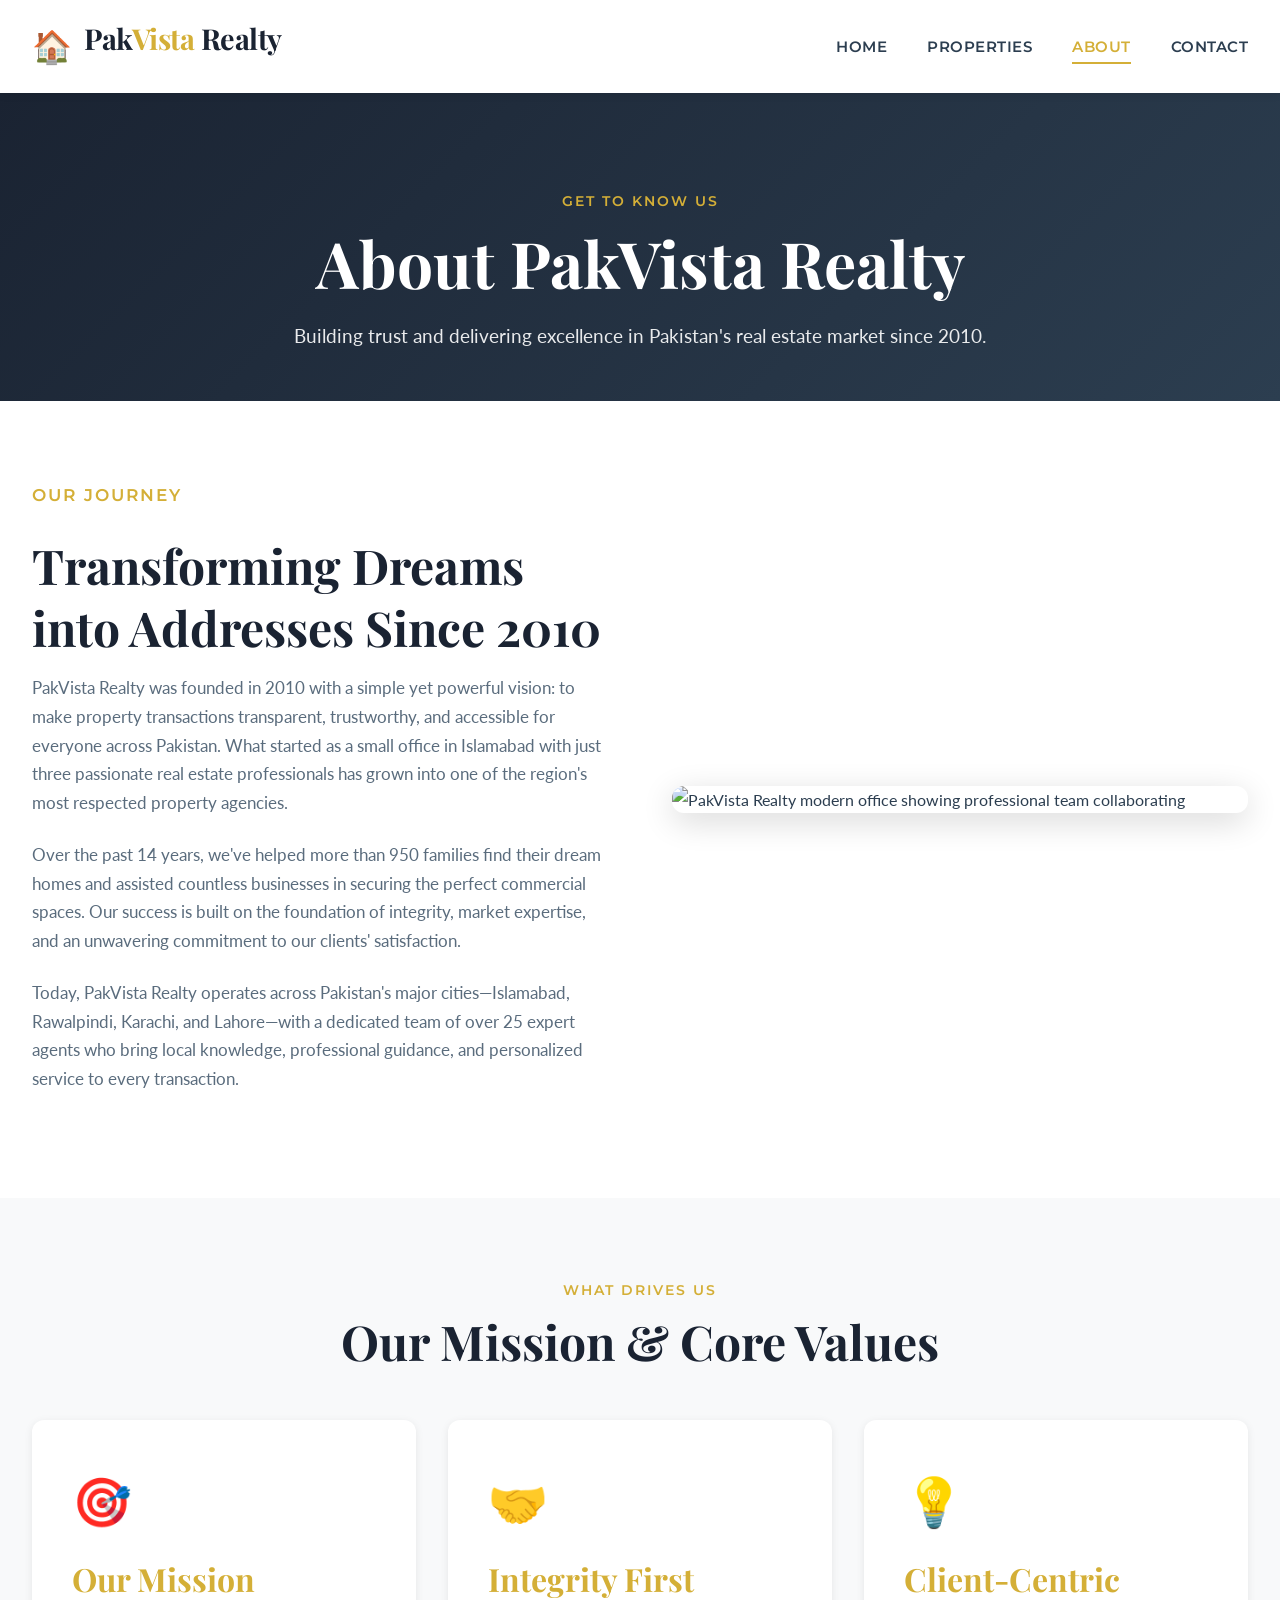
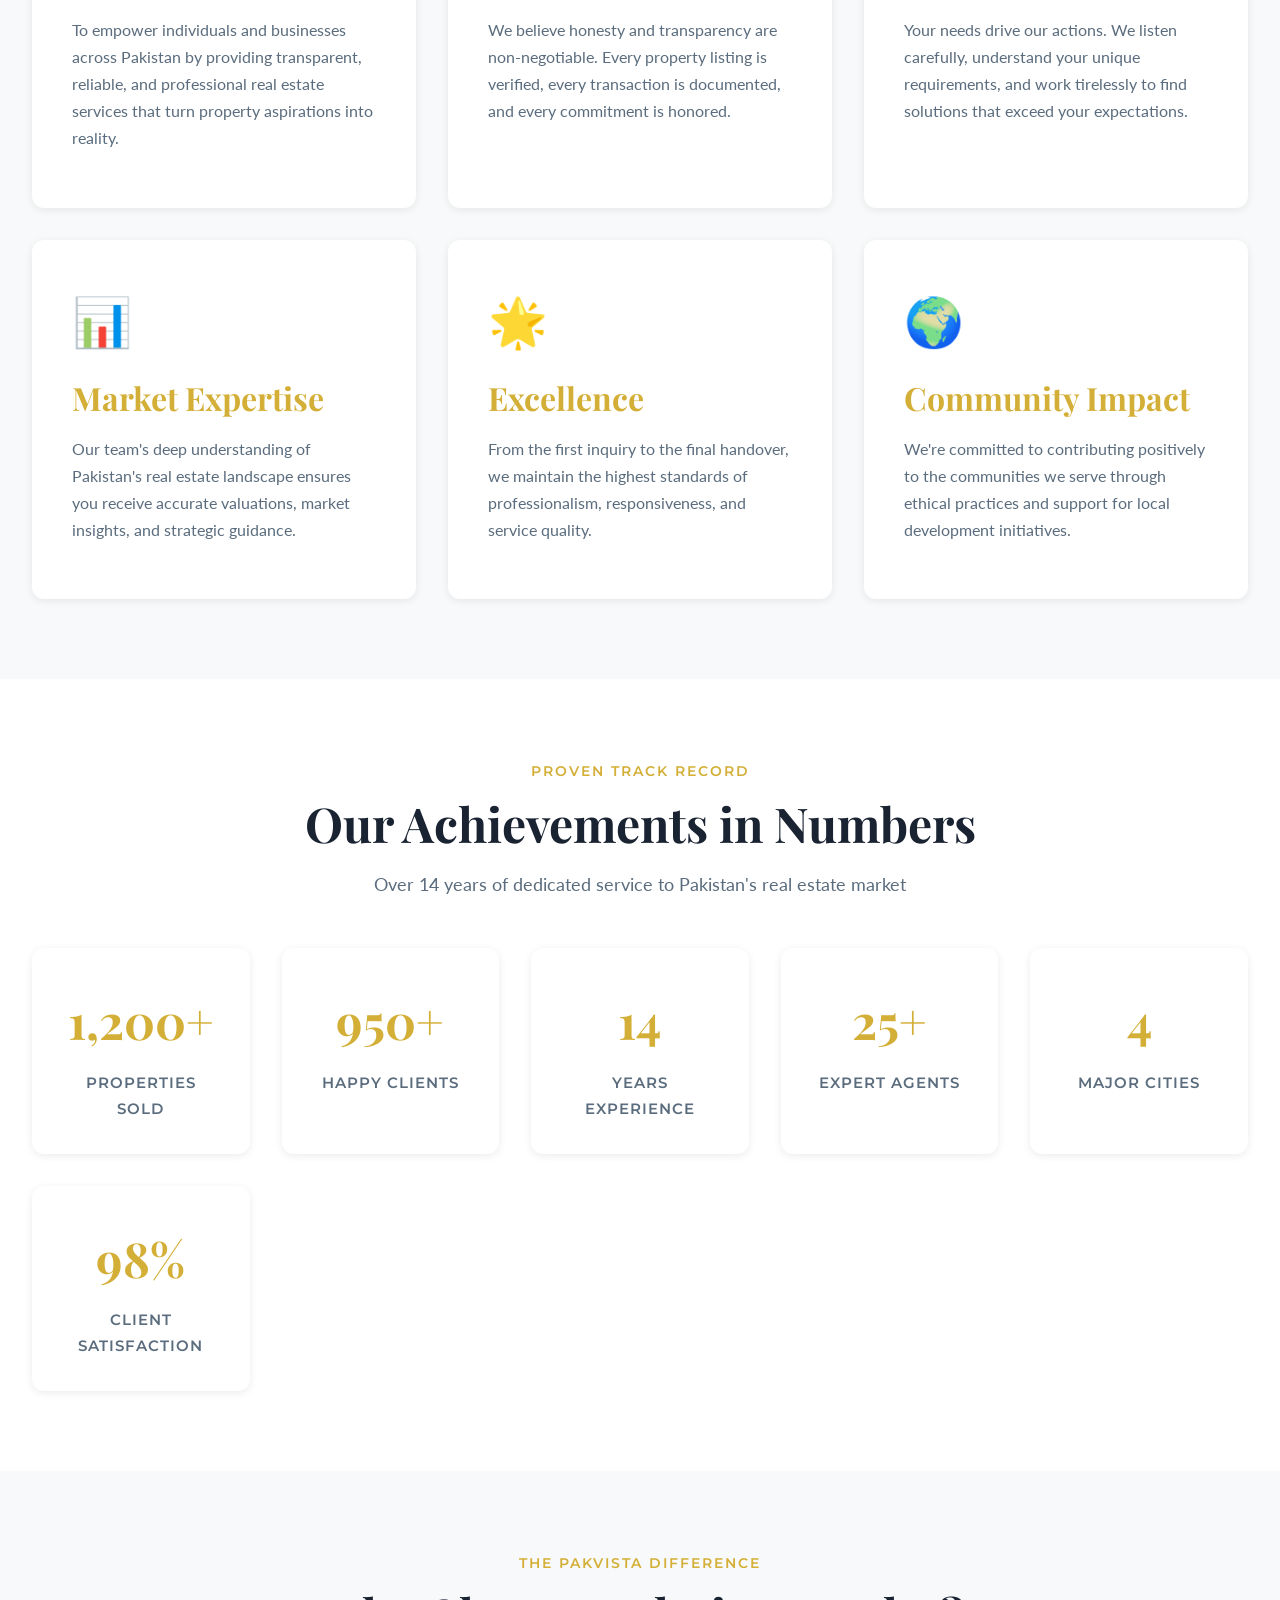
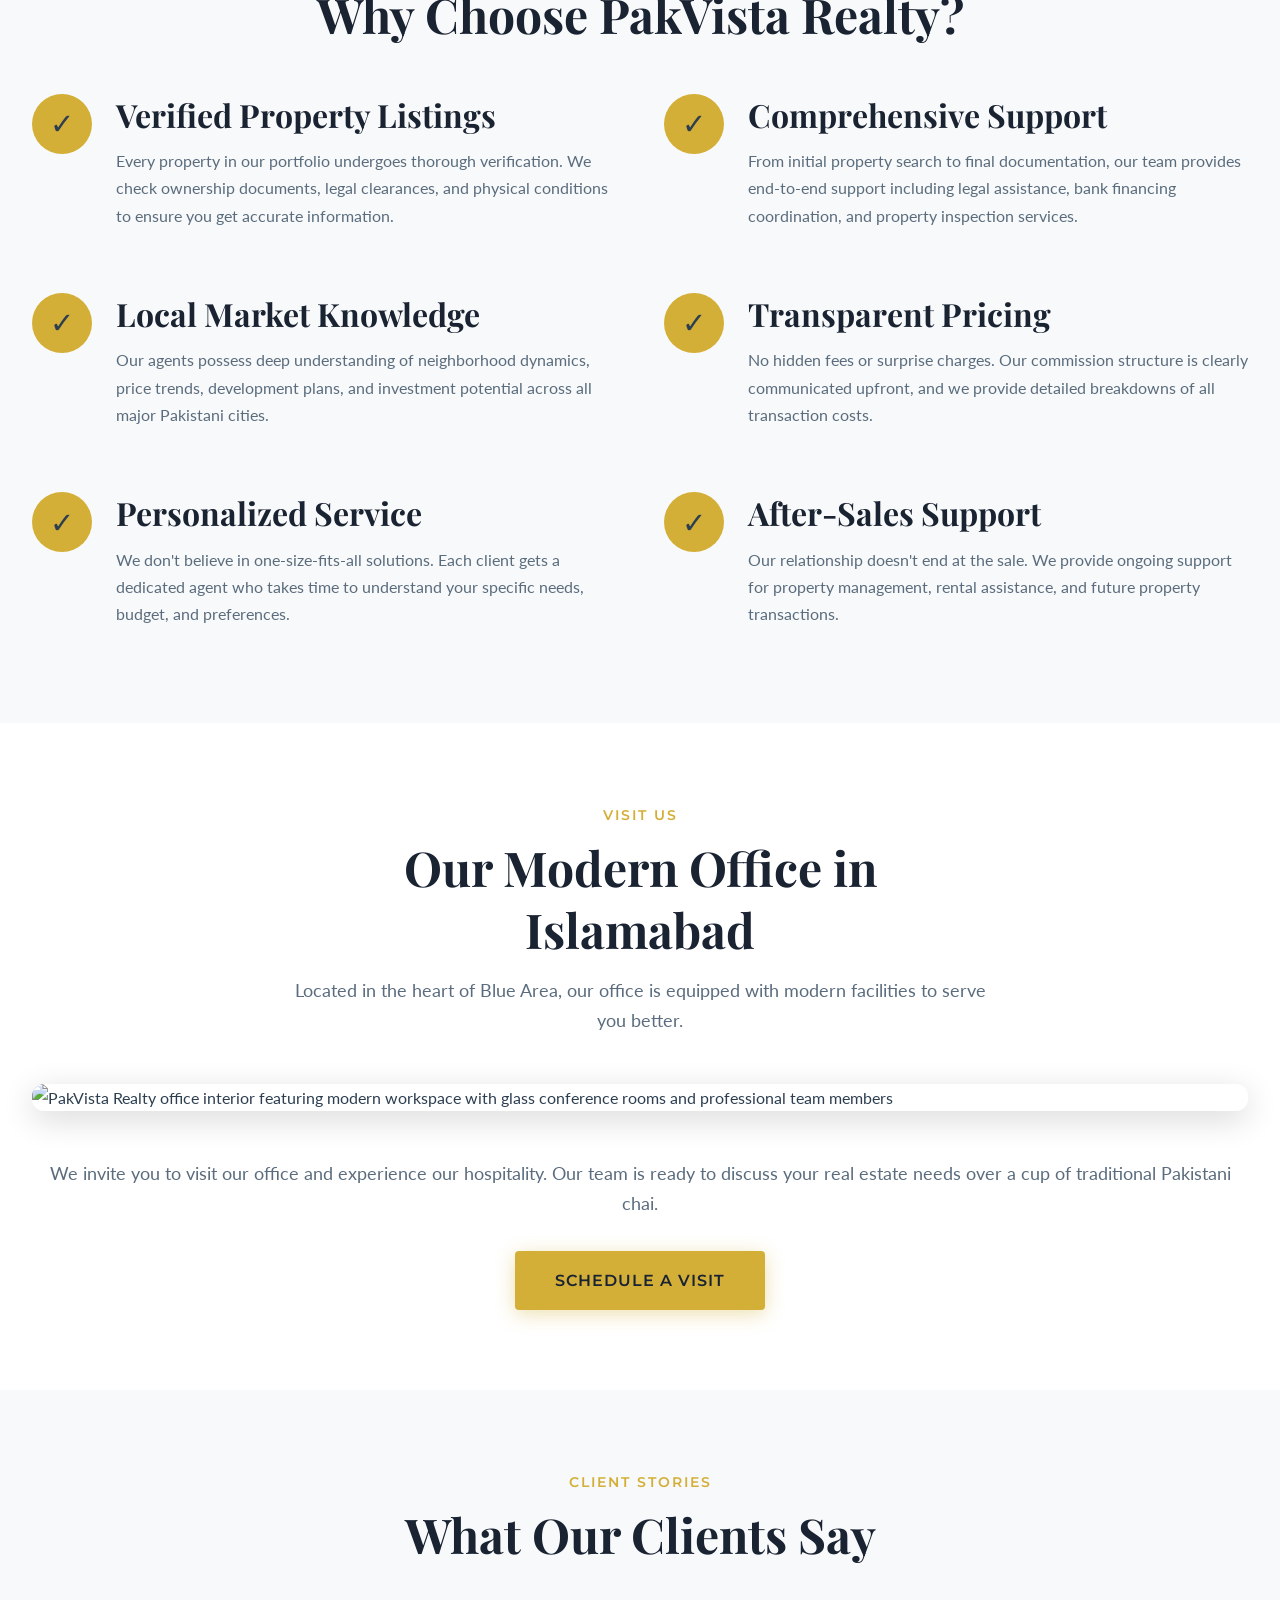
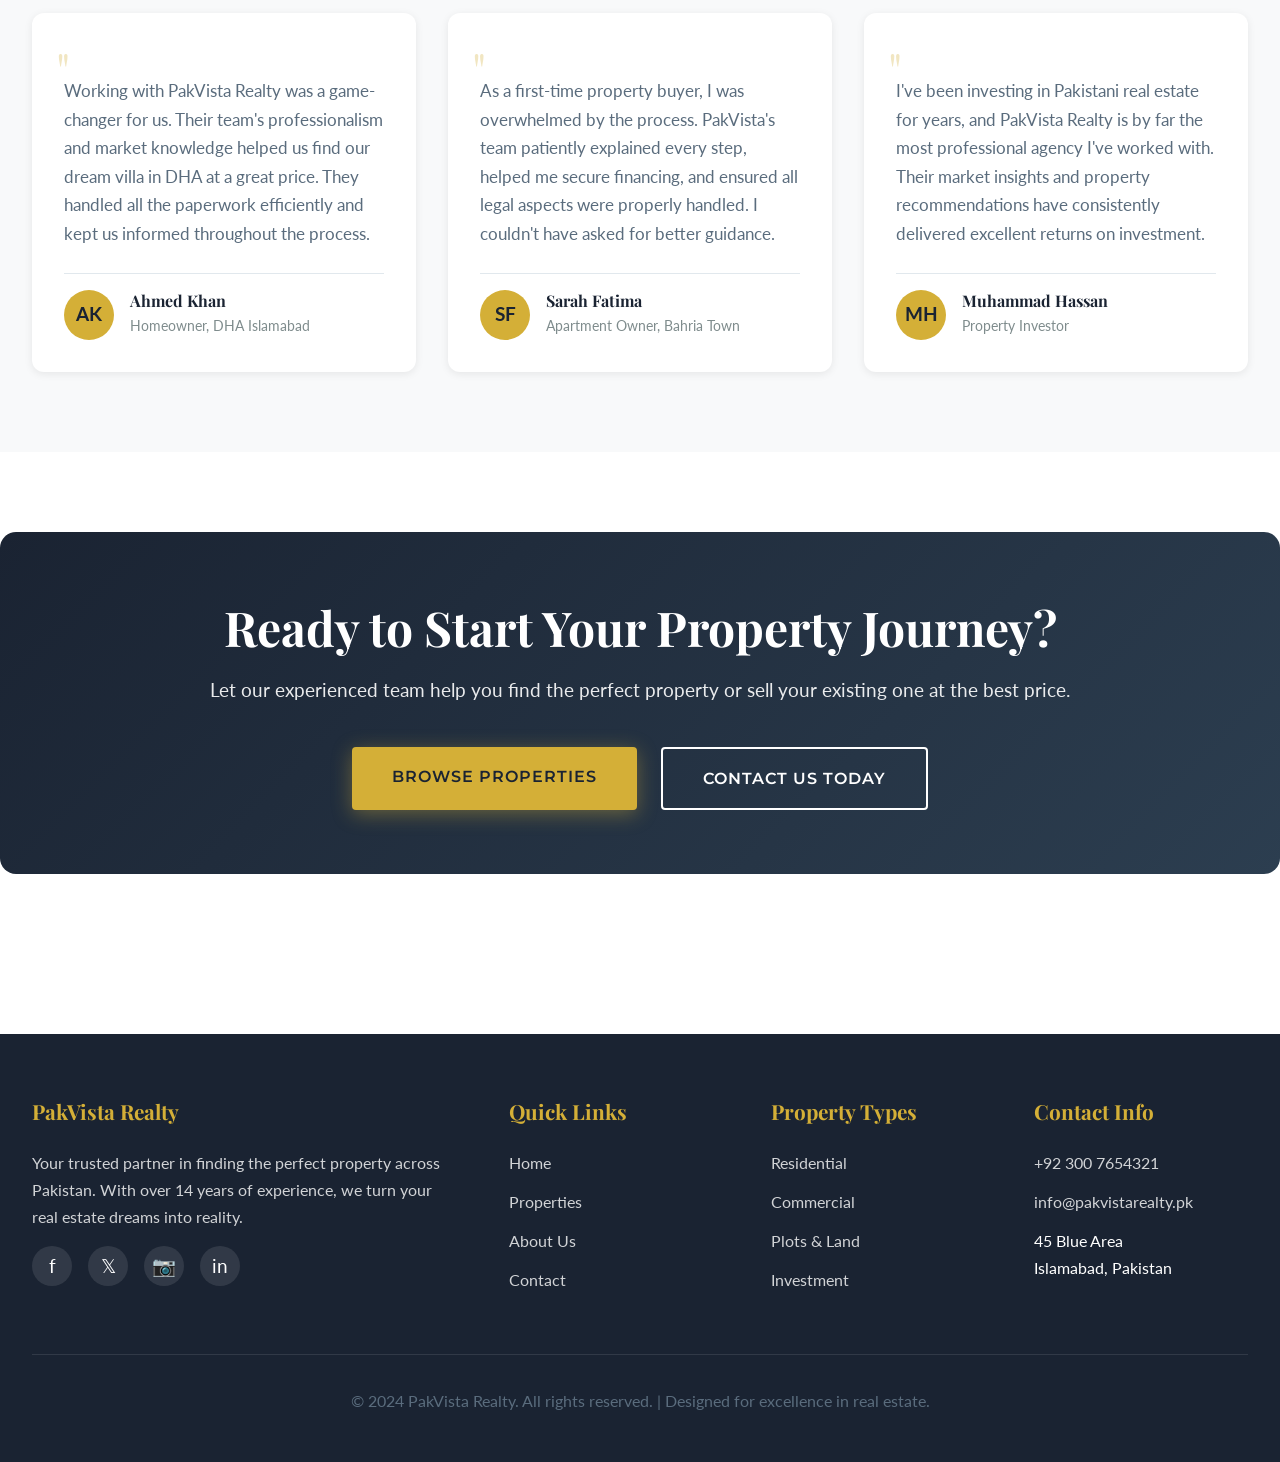
==== about.html @ 4819930d "Add files via upload" ====
<!DOCTYPE html>
<html lang="en">
<head>
  <meta charset="UTF-8">
  <meta name="viewport" content="width=device-width, initial-scale=1.0">
  <meta http-equiv="X-UA-Compatible" content="ie=edge">
  
  <!-- SEO Meta Tags -->
  <title>About PakVista Realty – Your Trusted Real Estate Partner Since 2010</title>
  <meta name="description" content="Learn about PakVista Realty's 14-year journey in Pakistan's real estate industry. Our mission, values, and commitment to helping you find the perfect property.">
  <meta name="keywords" content="about PakVista Realty, real estate company Pakistan, trusted property agents, real estate experience">
  
  <!-- Open Graph Tags -->
  <meta property="og:title" content="About Us | PakVista Realty">
  <meta property="og:description" content="14 years of excellence in Pakistan's real estate market. Your trusted partner for property solutions.">
  <meta property="og:type" content="website">
  <meta property="og:url" content="https://pakvistarealty.pk/about.html">
  
  <!-- Favicon -->
  <link rel="icon" type="image/svg+xml" href="data:image/svg+xml,<svg xmlns='http://www.w3.org/2000/svg' viewBox='0 0 100 100'><text y='.9em' font-size='90'>🏠</text></svg>">
  
  <!-- Google Fonts -->
  <link rel="preconnect" href="https://fonts.googleapis.com">
  <link rel="preconnect" href="https://fonts.gstatic.com" crossorigin>
  <link href="https://fonts.googleapis.com/css2?family=Playfair+Display:wght@400;700;900&family=Lato:wght@300;400;700&family=Montserrat:wght@600;700&display=swap" rel="stylesheet">
  
  <!-- Stylesheet -->
  <link rel="stylesheet" href="styles.css">
</head>
<body>
  
  <!-- Skip to Content Link -->
  <a href="#main-content" class="skip-to-content">Skip to main content</a>
  
  <!-- Header -->
  <header class="site-header" role="banner">
    <div class="header-container">
      <div class="site-logo">
        <span class="logo-icon" aria-hidden="true">🏠</span>
        <h1 class="logo-text">
          Pak<span class="highlight">Vista</span> Realty
        </h1>
      </div>
      
      <nav class="main-nav" role="navigation" aria-label="Main navigation">
        <ul>
          <li><a href="index.html">Home</a></li>
          <li><a href="properties.html">Properties</a></li>
          <li><a href="about.html">About</a></li>
          <li><a href="contact.html">Contact</a></li>
        </ul>
      </nav>
      
      <button class="mobile-menu-toggle" aria-label="Toggle mobile menu" aria-expanded="false">
        ☰
      </button>
    </div>
  </header>
  
  <!-- Main Content -->
  <main id="main-content">
    
    <!-- Page Header -->
    <section class="section" style="padding-top: 6rem; padding-bottom: 3rem; background: linear-gradient(135deg, var(--primary-dark) 0%, var(--primary-navy) 100%);">
      <div class="container">
        <header style="text-align: center; color: white;">
          <p class="section-subtitle" style="color: var(--primary-gold);">Get to Know Us</p>
          <h1 style="color: white; font-size: clamp(2.5rem, 5vw, 4rem); margin-bottom: 1rem;">About PakVista Realty</h1>
          <p style="color: rgba(255, 255, 255, 0.9); font-size: 1.2rem; max-width: 700px; margin: 0 auto;">Building trust and delivering excellence in Pakistan's real estate market since 2010.</p>
        </header>
      </div>
    </section>
    
    <!-- Our Story Section -->
    <section class="section" aria-labelledby="story-title">
      <div class="container">
        <div class="about-content">
          <div class="about-text">
            <p class="section-subtitle">Our Journey</p>
            <h2 id="story-title">Transforming Dreams into Addresses Since 2010</h2>
            <p>PakVista Realty was founded in 2010 with a simple yet powerful vision: to make property transactions transparent, trustworthy, and accessible for everyone across Pakistan. What started as a small office in Islamabad with just three passionate real estate professionals has grown into one of the region's most respected property agencies.</p>
            <p>Over the past 14 years, we've helped more than 950 families find their dream homes and assisted countless businesses in securing the perfect commercial spaces. Our success is built on the foundation of integrity, market expertise, and an unwavering commitment to our clients' satisfaction.</p>
            <p>Today, PakVista Realty operates across Pakistan's major cities—Islamabad, Rawalpindi, Karachi, and Lahore—with a dedicated team of over 25 expert agents who bring local knowledge, professional guidance, and personalized service to every transaction.</p>
          </div>
          <div class="about-image">
            <img src="assets/images/office.jpg" alt="PakVista Realty modern office showing professional team collaborating" loading="lazy">
          </div>
        </div>
      </div>
    </section>
    
    <!-- Mission & Values Section -->
    <section class="section section-alternate" aria-labelledby="mission-title">
      <div class="container">
        <header class="section-header">
          <p class="section-subtitle">What Drives Us</p>
          <h2 id="mission-title">Our Mission & Core Values</h2>
        </header>
        
        <div style="display: grid; grid-template-columns: repeat(auto-fit, minmax(300px, 1fr)); gap: 2rem; margin-top: 3rem;">
          
          <article style="background: var(--bg-white); padding: 2.5rem; border-radius: 12px; box-shadow: var(--shadow-sm);">
            <div style="font-size: 3rem; margin-bottom: 1rem;">🎯</div>
            <h3 style="margin-bottom: 1rem; color: var(--primary-gold);">Our Mission</h3>
            <p style="color: var(--text-secondary); line-height: 1.7;">To empower individuals and businesses across Pakistan by providing transparent, reliable, and professional real estate services that turn property aspirations into reality.</p>
          </article>
          
          <article style="background: var(--bg-white); padding: 2.5rem; border-radius: 12px; box-shadow: var(--shadow-sm);">
            <div style="font-size: 3rem; margin-bottom: 1rem;">🤝</div>
            <h3 style="margin-bottom: 1rem; color: var(--primary-gold);">Integrity First</h3>
            <p style="color: var(--text-secondary); line-height: 1.7;">We believe honesty and transparency are non-negotiable. Every property listing is verified, every transaction is documented, and every commitment is honored.</p>
          </article>
          
          <article style="background: var(--bg-white); padding: 2.5rem; border-radius: 12px; box-shadow: var(--shadow-sm);">
            <div style="font-size: 3rem; margin-bottom: 1rem;">💡</div>
            <h3 style="margin-bottom: 1rem; color: var(--primary-gold);">Client-Centric</h3>
            <p style="color: var(--text-secondary); line-height: 1.7;">Your needs drive our actions. We listen carefully, understand your unique requirements, and work tirelessly to find solutions that exceed your expectations.</p>
          </article>
          
          <article style="background: var(--bg-white); padding: 2.5rem; border-radius: 12px; box-shadow: var(--shadow-sm);">
            <div style="font-size: 3rem; margin-bottom: 1rem;">📊</div>
            <h3 style="margin-bottom: 1rem; color: var(--primary-gold);">Market Expertise</h3>
            <p style="color: var(--text-secondary); line-height: 1.7;">Our team's deep understanding of Pakistan's real estate landscape ensures you receive accurate valuations, market insights, and strategic guidance.</p>
          </article>
          
          <article style="background: var(--bg-white); padding: 2.5rem; border-radius: 12px; box-shadow: var(--shadow-sm);">
            <div style="font-size: 3rem; margin-bottom: 1rem;">🌟</div>
            <h3 style="margin-bottom: 1rem; color: var(--primary-gold);">Excellence</h3>
            <p style="color: var(--text-secondary); line-height: 1.7;">From the first inquiry to the final handover, we maintain the highest standards of professionalism, responsiveness, and service quality.</p>
          </article>
          
          <article style="background: var(--bg-white); padding: 2.5rem; border-radius: 12px; box-shadow: var(--shadow-sm);">
            <div style="font-size: 3rem; margin-bottom: 1rem;">🌍</div>
            <h3 style="margin-bottom: 1rem; color: var(--primary-gold);">Community Impact</h3>
            <p style="color: var(--text-secondary); line-height: 1.7;">We're committed to contributing positively to the communities we serve through ethical practices and support for local development initiatives.</p>
          </article>
          
        </div>
      </div>
    </section>
    
    <!-- Stats Section -->
    <section class="section" aria-labelledby="achievements-title">
      <div class="container">
        <header class="section-header">
          <p class="section-subtitle">Proven Track Record</p>
          <h2 id="achievements-title">Our Achievements in Numbers</h2>
          <p class="section-description">Over 14 years of dedicated service to Pakistan's real estate market</p>
        </header>
        
        <div class="stats-grid">
          <div class="stat-card">
            <div class="stat-number">1,200+</div>
            <div class="stat-label">Properties Sold</div>
          </div>
          <div class="stat-card">
            <div class="stat-number">950+</div>
            <div class="stat-label">Happy Clients</div>
          </div>
          <div class="stat-card">
            <div class="stat-number">14</div>
            <div class="stat-label">Years Experience</div>
          </div>
          <div class="stat-card">
            <div class="stat-number">25+</div>
            <div class="stat-label">Expert Agents</div>
          </div>
          <div class="stat-card">
            <div class="stat-number">4</div>
            <div class="stat-label">Major Cities</div>
          </div>
          <div class="stat-card">
            <div class="stat-number">98%</div>
            <div class="stat-label">Client Satisfaction</div>
          </div>
        </div>
      </div>
    </section>
    
    <!-- Why Choose Us Section -->
    <section class="section section-alternate" aria-labelledby="why-us-title">
      <div class="container">
        <header class="section-header">
          <p class="section-subtitle">The PakVista Difference</p>
          <h2 id="why-us-title">Why Choose PakVista Realty?</h2>
        </header>
        
        <div style="display: grid; grid-template-columns: 1fr 1fr; gap: 3rem; margin-top: 3rem;">
          
          <article style="display: flex; gap: 1.5rem;">
            <div style="flex-shrink: 0; width: 60px; height: 60px; border-radius: 50%; background: var(--primary-gold); display: flex; align-items: center; justify-content: center; font-size: 1.8rem;">
              ✓
            </div>
            <div>
              <h3 style="margin-bottom: 0.75rem;">Verified Property Listings</h3>
              <p style="color: var(--text-secondary); line-height: 1.7;">Every property in our portfolio undergoes thorough verification. We check ownership documents, legal clearances, and physical conditions to ensure you get accurate information.</p>
            </div>
          </article>
          
          <article style="display: flex; gap: 1.5rem;">
            <div style="flex-shrink: 0; width: 60px; height: 60px; border-radius: 50%; background: var(--primary-gold); display: flex; align-items: center; justify-content: center; font-size: 1.8rem;">
              ✓
            </div>
            <div>
              <h3 style="margin-bottom: 0.75rem;">Comprehensive Support</h3>
              <p style="color: var(--text-secondary); line-height: 1.7;">From initial property search to final documentation, our team provides end-to-end support including legal assistance, bank financing coordination, and property inspection services.</p>
            </div>
          </article>
          
          <article style="display: flex; gap: 1.5rem;">
            <div style="flex-shrink: 0; width: 60px; height: 60px; border-radius: 50%; background: var(--primary-gold); display: flex; align-items: center; justify-content: center; font-size: 1.8rem;">
              ✓
            </div>
            <div>
              <h3 style="margin-bottom: 0.75rem;">Local Market Knowledge</h3>
              <p style="color: var(--text-secondary); line-height: 1.7;">Our agents possess deep understanding of neighborhood dynamics, price trends, development plans, and investment potential across all major Pakistani cities.</p>
            </div>
          </article>
          
          <article style="display: flex; gap: 1.5rem;">
            <div style="flex-shrink: 0; width: 60px; height: 60px; border-radius: 50%; background: var(--primary-gold); display: flex; align-items: center; justify-content: center; font-size: 1.8rem;">
              ✓
            </div>
            <div>
              <h3 style="margin-bottom: 0.75rem;">Transparent Pricing</h3>
              <p style="color: var(--text-secondary); line-height: 1.7;">No hidden fees or surprise charges. Our commission structure is clearly communicated upfront, and we provide detailed breakdowns of all transaction costs.</p>
            </div>
          </article>
          
          <article style="display: flex; gap: 1.5rem;">
            <div style="flex-shrink: 0; width: 60px; height: 60px; border-radius: 50%; background: var(--primary-gold); display: flex; align-items: center; justify-content: center; font-size: 1.8rem;">
              ✓
            </div>
            <div>
              <h3 style="margin-bottom: 0.75rem;">Personalized Service</h3>
              <p style="color: var(--text-secondary); line-height: 1.7;">We don't believe in one-size-fits-all solutions. Each client gets a dedicated agent who takes time to understand your specific needs, budget, and preferences.</p>
            </div>
          </article>
          
          <article style="display: flex; gap: 1.5rem;">
            <div style="flex-shrink: 0; width: 60px; height: 60px; border-radius: 50%; background: var(--primary-gold); display: flex; align-items: center; justify-content: center; font-size: 1.8rem;">
              ✓
            </div>
            <div>
              <h3 style="margin-bottom: 0.75rem;">After-Sales Support</h3>
              <p style="color: var(--text-secondary); line-height: 1.7;">Our relationship doesn't end at the sale. We provide ongoing support for property management, rental assistance, and future property transactions.</p>
            </div>
          </article>
          
        </div>
      </div>
    </section>
    
    <!-- Office Image Section -->
    <section class="section" aria-labelledby="office-title">
      <div class="container">
        <header class="section-header">
          <p class="section-subtitle">Visit Us</p>
          <h2 id="office-title">Our Modern Office in Islamabad</h2>
          <p class="section-description">Located in the heart of Blue Area, our office is equipped with modern facilities to serve you better.</p>
        </header>
        
        <div style="border-radius: 12px; overflow: hidden; box-shadow: var(--shadow-lg); margin-top: 2rem;">
          <img src="assets/images/office.jpg" alt="PakVista Realty office interior featuring modern workspace with glass conference rooms and professional team members" style="width: 100%; height: auto; display: block;">
        </div>
        
        <div style="text-align: center; margin-top: 3rem;">
          <p style="font-size: 1.1rem; color: var(--text-secondary); margin-bottom: 2rem;">We invite you to visit our office and experience our hospitality. Our team is ready to discuss your real estate needs over a cup of traditional Pakistani chai.</p>
          <a href="contact.html" class="btn btn-primary">Schedule a Visit</a>
        </div>
      </div>
    </section>
    
    <!-- Testimonials Section -->
    <section class="section section-alternate" aria-labelledby="client-testimonials-title">
      <div class="container">
        <header class="section-header">
          <p class="section-subtitle">Client Stories</p>
          <h2 id="client-testimonials-title">What Our Clients Say</h2>
        </header>
        
        <div class="testimonial-grid">
          
          <article class="testimonial-card">
            <div class="testimonial-quote" aria-hidden="true">"</div>
            <p class="testimonial-text">Working with PakVista Realty was a game-changer for us. Their team's professionalism and market knowledge helped us find our dream villa in DHA at a great price. They handled all the paperwork efficiently and kept us informed throughout the process.</p>
            <div class="testimonial-author">
              <div class="author-avatar" aria-hidden="true">AK</div>
              <div class="author-info">
                <h4>Ahmed Khan</h4>
                <p>Homeowner, DHA Islamabad</p>
              </div>
            </div>
          </article>
          
          <article class="testimonial-card">
            <div class="testimonial-quote" aria-hidden="true">"</div>
            <p class="testimonial-text">As a first-time property buyer, I was overwhelmed by the process. PakVista's team patiently explained every step, helped me secure financing, and ensured all legal aspects were properly handled. I couldn't have asked for better guidance.</p>
            <div class="testimonial-author">
              <div class="author-avatar" aria-hidden="true">SF</div>
              <div class="author-info">
                <h4>Sarah Fatima</h4>
                <p>Apartment Owner, Bahria Town</p>
              </div>
            </div>
          </article>
          
          <article class="testimonial-card">
            <div class="testimonial-quote" aria-hidden="true">"</div>
            <p class="testimonial-text">I've been investing in Pakistani real estate for years, and PakVista Realty is by far the most professional agency I've worked with. Their market insights and property recommendations have consistently delivered excellent returns on investment.</p>
            <div class="testimonial-author">
              <div class="author-avatar" aria-hidden="true">MH</div>
              <div class="author-info">
                <h4>Muhammad Hassan</h4>
                <p>Property Investor</p>
              </div>
            </div>
          </article>
          
        </div>
      </div>
    </section>
    
    <!-- CTA Section -->
    <section class="section">
      <div class="container" style="text-align: center; padding: 4rem 2rem; background: linear-gradient(135deg, var(--primary-dark) 0%, var(--primary-navy) 100%); border-radius: 16px; color: white;">
        <h2 style="color: white; margin-bottom: 1rem;">Ready to Start Your Property Journey?</h2>
        <p style="font-size: 1.2rem; margin-bottom: 2.5rem; color: rgba(255, 255, 255, 0.9);">Let our experienced team help you find the perfect property or sell your existing one at the best price.</p>
        <div style="display: flex; gap: 1.5rem; justify-content: center; flex-wrap: wrap;">
          <a href="properties.html" class="btn btn-primary">Browse Properties</a>
          <a href="contact.html" class="btn btn-secondary">Contact Us Today</a>
        </div>
      </div>
    </section>
    
  </main>
  
  <!-- Footer -->
  <footer class="site-footer" role="contentinfo">
    <div class="container">
      <div class="footer-content">
        
        <div class="footer-section">
          <h3>PakVista Realty</h3>
          <p>Your trusted partner in finding the perfect property across Pakistan. With over 14 years of experience, we turn your real estate dreams into reality.</p>
          <div class="social-links">
            <a href="https://facebook.com" class="social-link" aria-label="Facebook" target="_blank" rel="noopener">
              <span aria-hidden="true">f</span>
            </a>
            <a href="https://twitter.com" class="social-link" aria-label="Twitter" target="_blank" rel="noopener">
              <span aria-hidden="true">𝕏</span>
            </a>
            <a href="https://instagram.com" class="social-link" aria-label="Instagram" target="_blank" rel="noopener">
              <span aria-hidden="true">📷</span>
            </a>
            <a href="https://linkedin.com" class="social-link" aria-label="LinkedIn" target="_blank" rel="noopener">
              <span aria-hidden="true">in</span>
            </a>
          </div>
        </div>
        
        <div class="footer-section">
          <h3>Quick Links</h3>
          <ul class="footer-links">
            <li><a href="index.html">Home</a></li>
            <li><a href="properties.html">Properties</a></li>
            <li><a href="about.html">About Us</a></li>
            <li><a href="contact.html">Contact</a></li>
          </ul>
        </div>
        
        <div class="footer-section">
          <h3>Property Types</h3>
          <ul class="footer-links">
            <li><a href="properties.html">Residential</a></li>
            <li><a href="properties.html">Commercial</a></li>
            <li><a href="properties.html">Plots & Land</a></li>
            <li><a href="properties.html">Investment</a></li>
          </ul>
        </div>
        
        <div class="footer-section">
          <h3>Contact Info</h3>
          <ul class="footer-links">
            <li><a href="tel:+923007654321">+92 300 7654321</a></li>
            <li><a href="mailto:info@pakvistarealty.pk">info@pakvistarealty.pk</a></li>
            <li>45 Blue Area<br>Islamabad, Pakistan</li>
          </ul>
        </div>
        
      </div>
      
      <div class="footer-bottom">
        <p>&copy; 2024 PakVista Realty. All rights reserved. | Designed for excellence in real estate.</p>
      </div>
    </div>
  </footer>
  
  <!-- JavaScript -->
  <script src="main.js"></script>
  
</body>
</html>
---- styles.css ----
/* ================================================
   PakVista Realty - Premium Real Estate Website
   Professional WordPress-Style Theme
   ================================================ */

/* ===== CSS Variables ===== */
:root {
  /* Color Palette - Luxury Real Estate */
  --primary-gold: #d4af37;
  --primary-dark: #1a2332;
  --primary-navy: #2c3e50;
  --accent-teal: #16a085;
  --text-primary: #2c3e50;
  --text-secondary: #5a6c7d;
  --text-light: #7f8c8d;
  --bg-white: #ffffff;
  --bg-light: #f8f9fa;
  --bg-overlay: rgba(26, 35, 50, 0.75);
  --border-color: #e1e8ed;
  
  /* Typography */
  --font-display: 'Playfair Display', serif;
  --font-body: 'Lato', sans-serif;
  --font-accent: 'Montserrat', sans-serif;
  
  /* Spacing */
  --spacing-xs: 0.5rem;
  --spacing-sm: 1rem;
  --spacing-md: 2rem;
  --spacing-lg: 3rem;
  --spacing-xl: 5rem;
  
  /* Transitions */
  --transition-fast: 0.2s ease;
  --transition-smooth: 0.3s cubic-bezier(0.4, 0, 0.2, 1);
  --transition-bounce: 0.4s cubic-bezier(0.68, -0.55, 0.265, 1.55);
  
  /* Shadows */
  --shadow-sm: 0 2px 8px rgba(0, 0, 0, 0.08);
  --shadow-md: 0 4px 16px rgba(0, 0, 0, 0.12);
  --shadow-lg: 0 8px 32px rgba(0, 0, 0, 0.16);
  --shadow-hover: 0 12px 40px rgba(0, 0, 0, 0.2);
}

/* ===== CSS Reset & Base ===== */
*, *::before, *::after {
  box-sizing: border-box;
  margin: 0;
  padding: 0;
}

html {
  font-size: 16px;
  scroll-behavior: smooth;
}

body {
  font-family: var(--font-body);
  color: var(--text-primary);
  line-height: 1.7;
  background-color: var(--bg-white);
  overflow-x: hidden;
}

/* ===== Typography ===== */
h1, h2, h3, h4, h5, h6 {
  font-family: var(--font-display);
  font-weight: 700;
  line-height: 1.3;
  color: var(--primary-dark);
  margin-bottom: var(--spacing-sm);
}

h1 { font-size: clamp(2.5rem, 5vw, 4rem); }
h2 { font-size: clamp(2rem, 4vw, 3rem); }
h3 { font-size: clamp(1.5rem, 3vw, 2rem); }
h4 { font-size: 1.5rem; }
h5 { font-size: 1.25rem; }
h6 { font-size: 1.1rem; }

p {
  margin-bottom: var(--spacing-sm);
  color: var(--text-secondary);
}

a {
  color: var(--accent-teal);
  text-decoration: none;
  transition: all var(--transition-fast);
}

a:hover {
  color: var(--primary-gold);
}

a:focus {
  outline: 3px solid var(--accent-teal);
  outline-offset: 2px;
}

/* ===== Skip to Content Link (Accessibility) ===== */
.skip-to-content {
  position: absolute;
  top: -100px;
  left: 0;
  background: var(--primary-dark);
  color: white;
  padding: var(--spacing-sm) var(--spacing-md);
  text-decoration: none;
  font-weight: 600;
  z-index: 10000;
  border-radius: 0 0 8px 0;
  font-family: var(--font-accent);
}

.skip-to-content:focus {
  top: 0;
  outline: 3px solid var(--primary-gold);
}

/* ===== Header & Navigation ===== */
.site-header {
  background: var(--bg-white);
  box-shadow: var(--shadow-sm);
  position: sticky;
  top: 0;
  z-index: 1000;
  transition: all var(--transition-smooth);
}

.site-header.scrolled {
  box-shadow: var(--shadow-md);
}

.header-container {
  max-width: 1400px;
  margin: 0 auto;
  padding: 1.2rem 2rem;
  display: flex;
  justify-content: space-between;
  align-items: center;
}

.site-logo {
  display: flex;
  align-items: center;
  gap: 0.75rem;
}

.logo-icon {
  font-size: 2rem;
  color: var(--primary-gold);
}

.logo-text {
  font-family: var(--font-display);
  font-size: 1.8rem;
  font-weight: 700;
  color: var(--primary-dark);
  letter-spacing: -0.5px;
}

.logo-text .highlight {
  color: var(--primary-gold);
}

/* Main Navigation */
.main-nav ul {
  display: flex;
  list-style: none;
  gap: 2.5rem;
  align-items: center;
}

.main-nav a {
  font-family: var(--font-accent);
  font-weight: 600;
  font-size: 0.95rem;
  text-transform: uppercase;
  letter-spacing: 0.5px;
  color: var(--text-primary);
  padding: 0.5rem 0;
  position: relative;
  transition: color var(--transition-fast);
}

.main-nav a::after {
  content: '';
  position: absolute;
  bottom: 0;
  left: 0;
  width: 0;
  height: 2px;
  background: var(--primary-gold);
  transition: width var(--transition-smooth);
}

.main-nav a:hover,
.main-nav a.active {
  color: var(--primary-gold);
}

.main-nav a:hover::after,
.main-nav a.active::after {
  width: 100%;
}

/* Mobile Menu Toggle */
.mobile-menu-toggle {
  display: none;
  background: none;
  border: none;
  font-size: 1.5rem;
  color: var(--primary-dark);
  cursor: pointer;
  padding: 0.5rem;
}

.mobile-menu-toggle:focus {
  outline: 3px solid var(--accent-teal);
  outline-offset: 2px;
}

/* ===== Hero Section ===== */
.hero-section {
  position: relative;
  height: 85vh;
  min-height: 600px;
  display: flex;
  align-items: center;
  justify-content: center;
  background: linear-gradient(135deg, var(--primary-dark) 0%, var(--primary-navy) 100%);
  overflow: hidden;
}

.hero-background {
  position: absolute;
  top: 0;
  left: 0;
  width: 100%;
  height: 100%;
  background-image: url('assets/images/hero.jpg');
  background-size: cover;
  background-position: center;
  background-repeat: no-repeat;
  opacity: 0.3;
  animation: kenBurns 30s ease-in-out infinite alternate;
}

@keyframes kenBurns {
  0% { transform: scale(1) translateX(0); }
  100% { transform: scale(1.1) translateX(-20px); }
}

.hero-overlay {
  position: absolute;
  top: 0;
  left: 0;
  width: 100%;
  height: 100%;
  background: var(--bg-overlay);
}

.hero-content {
  position: relative;
  z-index: 10;
  text-align: center;
  color: white;
  max-width: 900px;
  padding: 2rem;
  animation: fadeInUp 1s ease-out;
}

@keyframes fadeInUp {
  from {
    opacity: 0;
    transform: translateY(40px);
  }
  to {
    opacity: 1;
    transform: translateY(0);
  }
}

.hero-subtitle {
  font-family: var(--font-accent);
  font-size: 1rem;
  font-weight: 600;
  text-transform: uppercase;
  letter-spacing: 3px;
  color: var(--primary-gold);
  margin-bottom: 1rem;
  animation: fadeInUp 1s ease-out 0.2s backwards;
}

.hero-title {
  font-size: clamp(2.5rem, 6vw, 5rem);
  color: white;
  margin-bottom: 1.5rem;
  text-shadow: 2px 4px 12px rgba(0, 0, 0, 0.3);
  animation: fadeInUp 1s ease-out 0.4s backwards;
}

.hero-description {
  font-size: 1.3rem;
  color: rgba(255, 255, 255, 0.9);
  margin-bottom: 2.5rem;
  line-height: 1.6;
  animation: fadeInUp 1s ease-out 0.6s backwards;
}

/* ===== Buttons ===== */
.btn {
  display: inline-block;
  font-family: var(--font-accent);
  font-weight: 600;
  font-size: 1rem;
  text-transform: uppercase;
  letter-spacing: 1px;
  padding: 1rem 2.5rem;
  border: none;
  border-radius: 4px;
  cursor: pointer;
  transition: all var(--transition-smooth);
  text-align: center;
}

.btn:focus {
  outline: 3px solid var(--accent-teal);
  outline-offset: 4px;
}

.btn-primary {
  background: var(--primary-gold);
  color: var(--primary-dark);
  box-shadow: 0 4px 20px rgba(212, 175, 55, 0.4);
}

.btn-primary:hover {
  background: #e5c158;
  transform: translateY(-3px);
  box-shadow: 0 8px 30px rgba(212, 175, 55, 0.5);
}

.btn-secondary {
  background: transparent;
  color: white;
  border: 2px solid white;
}

.btn-secondary:hover {
  background: white;
  color: var(--primary-dark);
  transform: translateY(-3px);
}

.btn-outline {
  background: transparent;
  color: var(--primary-gold);
  border: 2px solid var(--primary-gold);
}

.btn-outline:hover {
  background: var(--primary-gold);
  color: var(--primary-dark);
}

/* ===== Container & Layout ===== */
.container {
  max-width: 1400px;
  margin: 0 auto;
  padding: 0 2rem;
}

.section {
  padding: var(--spacing-xl) 0;
}

.section-header {
  text-align: center;
  max-width: 700px;
  margin: 0 auto var(--spacing-lg);
}

.section-subtitle {
  font-family: var(--font-accent);
  font-size: 0.9rem;
  font-weight: 600;
  text-transform: uppercase;
  letter-spacing: 2px;
  color: var(--primary-gold);
  margin-bottom: 0.5rem;
}

.section-title {
  margin-bottom: 1rem;
}

.section-description {
  font-size: 1.1rem;
  color: var(--text-secondary);
}

/* Alternate Background */
.section-alternate {
  background: var(--bg-light);
}

/* ===== Property Cards ===== */
.property-grid {
  display: grid;
  grid-template-columns: repeat(auto-fit, minmax(350px, 1fr));
  gap: 2rem;
  margin-top: var(--spacing-md);
}

.property-card {
  background: var(--bg-white);
  border-radius: 12px;
  overflow: hidden;
  box-shadow: var(--shadow-sm);
  transition: all var(--transition-smooth);
  cursor: pointer;
}

.property-card:hover {
  transform: translateY(-8px);
  box-shadow: var(--shadow-hover);
}

.property-card:focus-within {
  outline: 3px solid var(--accent-teal);
  outline-offset: 4px;
}

.property-image {
  position: relative;
  width: 100%;
  height: 280px;
  overflow: hidden;
  background: var(--bg-light);
}

.property-image img {
  width: 100%;
  height: 100%;
  object-fit: cover;
  transition: transform var(--transition-smooth);
}

.property-card:hover .property-image img {
  transform: scale(1.08);
}

.property-badge {
  position: absolute;
  top: 1rem;
  right: 1rem;
  background: var(--primary-gold);
  color: var(--primary-dark);
  font-family: var(--font-accent);
  font-weight: 700;
  font-size: 0.75rem;
  text-transform: uppercase;
  letter-spacing: 1px;
  padding: 0.4rem 1rem;
  border-radius: 4px;
}

.property-content {
  padding: 1.5rem;
}

.property-price {
  font-family: var(--font-display);
  font-size: 1.8rem;
  font-weight: 700;
  color: var(--primary-gold);
  margin-bottom: 0.5rem;
}

.property-title {
  font-size: 1.4rem;
  margin-bottom: 0.75rem;
}

.property-location {
  display: flex;
  align-items: center;
  gap: 0.5rem;
  color: var(--text-secondary);
  font-size: 0.95rem;
  margin-bottom: 1rem;
}

.property-location::before {
  content: '📍';
  font-size: 1rem;
}

.property-description {
  font-size: 0.95rem;
  color: var(--text-light);
  margin-bottom: 1.5rem;
  line-height: 1.6;
}

.property-features {
  display: flex;
  gap: 1.5rem;
  padding: 1rem 0;
  border-top: 1px solid var(--border-color);
  border-bottom: 1px solid var(--border-color);
  margin-bottom: 1.5rem;
}

.feature-item {
  display: flex;
  align-items: center;
  gap: 0.4rem;
  font-size: 0.9rem;
  color: var(--text-secondary);
  font-weight: 600;
}

.feature-icon {
  font-size: 1.1rem;
  color: var(--accent-teal);
}

/* ===== Filter & Sort Bar ===== */
.filter-bar {
  background: var(--bg-white);
  padding: 1.5rem;
  border-radius: 12px;
  box-shadow: var(--shadow-sm);
  margin-bottom: var(--spacing-md);
  display: flex;
  flex-wrap: wrap;
  gap: 1rem;
  align-items: center;
}

.filter-group {
  display: flex;
  flex-direction: column;
  gap: 0.5rem;
  flex: 1;
  min-width: 200px;
}

.filter-group label {
  font-family: var(--font-accent);
  font-weight: 600;
  font-size: 0.85rem;
  text-transform: uppercase;
  letter-spacing: 0.5px;
  color: var(--text-primary);
}

.filter-group select {
  padding: 0.75rem 1rem;
  border: 2px solid var(--border-color);
  border-radius: 6px;
  font-family: var(--font-body);
  font-size: 1rem;
  color: var(--text-primary);
  background: var(--bg-white);
  cursor: pointer;
  transition: all var(--transition-fast);
}

.filter-group select:focus {
  outline: none;
  border-color: var(--accent-teal);
  box-shadow: 0 0 0 3px rgba(22, 160, 133, 0.1);
}

/* ===== About Section ===== */
.about-content {
  display: grid;
  grid-template-columns: 1fr 1fr;
  gap: 4rem;
  align-items: center;
}

.about-text h3 {
  margin-bottom: 1.5rem;
}

.about-text p {
  font-size: 1.05rem;
  margin-bottom: 1.5rem;
}

.about-image {
  border-radius: 12px;
  overflow: hidden;
  box-shadow: var(--shadow-lg);
}

.about-image img {
  width: 100%;
  height: auto;
  display: block;
}

.stats-grid {
  display: grid;
  grid-template-columns: repeat(auto-fit, minmax(200px, 1fr));
  gap: 2rem;
  margin-top: var(--spacing-lg);
}

.stat-card {
  text-align: center;
  padding: 2rem;
  background: var(--bg-white);
  border-radius: 12px;
  box-shadow: var(--shadow-sm);
  transition: all var(--transition-smooth);
}

.stat-card:hover {
  transform: translateY(-5px);
  box-shadow: var(--shadow-md);
}

.stat-number {
  font-family: var(--font-display);
  font-size: 3rem;
  font-weight: 700;
  color: var(--primary-gold);
  margin-bottom: 0.5rem;
}

.stat-label {
  font-family: var(--font-accent);
  font-size: 0.95rem;
  font-weight: 600;
  text-transform: uppercase;
  letter-spacing: 1px;
  color: var(--text-secondary);
}

/* ===== Testimonials ===== */
.testimonial-grid {
  display: grid;
  grid-template-columns: repeat(auto-fit, minmax(300px, 1fr));
  gap: 2rem;
}

.testimonial-card {
  background: var(--bg-white);
  padding: 2rem;
  border-radius: 12px;
  box-shadow: var(--shadow-sm);
  position: relative;
  transition: all var(--transition-smooth);
}

.testimonial-card:hover {
  transform: translateY(-5px);
  box-shadow: var(--shadow-md);
}

.testimonial-quote {
  font-size: 3rem;
  color: var(--primary-gold);
  opacity: 0.3;
  position: absolute;
  top: 1rem;
  left: 1.5rem;
  font-family: var(--font-display);
}

.testimonial-text {
  font-size: 1.05rem;
  line-height: 1.7;
  color: var(--text-secondary);
  margin-bottom: 1.5rem;
  padding-top: 2rem;
}

.testimonial-author {
  display: flex;
  align-items: center;
  gap: 1rem;
  padding-top: 1rem;
  border-top: 1px solid var(--border-color);
}

.author-avatar {
  width: 50px;
  height: 50px;
  border-radius: 50%;
  background: var(--primary-gold);
  display: flex;
  align-items: center;
  justify-content: center;
  font-weight: 700;
  font-size: 1.2rem;
  color: var(--primary-dark);
}

.author-info h4 {
  font-size: 1rem;
  margin-bottom: 0.2rem;
}

.author-info p {
  font-size: 0.85rem;
  color: var(--text-light);
  margin: 0;
}

/* ===== Contact Form ===== */
.contact-wrapper {
  display: grid;
  grid-template-columns: 1fr 1fr;
  gap: 4rem;
}

.contact-info {
  background: var(--primary-dark);
  color: white;
  padding: 3rem;
  border-radius: 12px;
  box-shadow: var(--shadow-lg);
}

.contact-info h3 {
  color: white;
  margin-bottom: 2rem;
}

.contact-item {
  display: flex;
  align-items: flex-start;
  gap: 1rem;
  margin-bottom: 2rem;
}

.contact-icon {
  font-size: 1.5rem;
  color: var(--primary-gold);
  min-width: 24px;
}

.contact-details h4 {
  color: var(--primary-gold);
  font-size: 1rem;
  margin-bottom: 0.5rem;
}

.contact-details p {
  color: rgba(255, 255, 255, 0.9);
  margin: 0;
}

.contact-details a {
  color: rgba(255, 255, 255, 0.9);
}

.contact-details a:hover {
  color: var(--primary-gold);
}

.map-container {
  margin-top: 2rem;
  border-radius: 8px;
  overflow: hidden;
  height: 250px;
}

.map-container iframe {
  width: 100%;
  height: 100%;
  border: none;
}

/* Form Styles */
.contact-form-wrapper {
  background: var(--bg-white);
  padding: 3rem;
  border-radius: 12px;
  box-shadow: var(--shadow-sm);
}

.form-group {
  margin-bottom: 1.5rem;
}

.form-group label {
  display: block;
  font-family: var(--font-accent);
  font-weight: 600;
  font-size: 0.9rem;
  text-transform: uppercase;
  letter-spacing: 0.5px;
  color: var(--text-primary);
  margin-bottom: 0.5rem;
}

.form-group input,
.form-group textarea {
  width: 100%;
  padding: 1rem;
  border: 2px solid var(--border-color);
  border-radius: 6px;
  font-family: var(--font-body);
  font-size: 1rem;
  color: var(--text-primary);
  background: var(--bg-white);
  transition: all var(--transition-fast);
}

.form-group input:focus,
.form-group textarea:focus {
  outline: none;
  border-color: var(--accent-teal);
  box-shadow: 0 0 0 3px rgba(22, 160, 133, 0.1);
}

.form-group textarea {
  resize: vertical;
  min-height: 150px;
}

.form-error {
  display: none;
  color: #e74c3c;
  font-size: 0.85rem;
  margin-top: 0.5rem;
  font-weight: 600;
}

.form-group.error input,
.form-group.error textarea {
  border-color: #e74c3c;
}

.form-group.error .form-error {
  display: block;
}

.form-success {
  display: none;
  background: #27ae60;
  color: white;
  padding: 1rem;
  border-radius: 6px;
  margin-bottom: 1.5rem;
  font-weight: 600;
  text-align: center;
}

.form-success.show {
  display: block;
  animation: slideDown 0.3s ease;
}

@keyframes slideDown {
  from {
    opacity: 0;
    transform: translateY(-10px);
  }
  to {
    opacity: 1;
    transform: translateY(0);
  }
}

/* ===== Footer ===== */
.site-footer {
  background: var(--primary-dark);
  color: white;
  padding: 4rem 0 2rem;
  margin-top: var(--spacing-xl);
}

.footer-content {
  display: grid;
  grid-template-columns: 2fr 1fr 1fr 1fr;
  gap: 3rem;
  margin-bottom: 3rem;
}

.footer-section h3 {
  color: var(--primary-gold);
  margin-bottom: 1.5rem;
  font-size: 1.3rem;
}

.footer-section p {
  color: rgba(255, 255, 255, 0.8);
  line-height: 1.7;
}

.footer-links {
  list-style: none;
}

.footer-links li {
  margin-bottom: 0.75rem;
}

.footer-links a {
  color: rgba(255, 255, 255, 0.8);
  transition: all var(--transition-fast);
}

.footer-links a:hover {
  color: var(--primary-gold);
  padding-left: 5px;
}

.social-links {
  display: flex;
  gap: 1rem;
  margin-top: 1rem;
}

.social-link {
  width: 40px;
  height: 40px;
  border-radius: 50%;
  background: rgba(255, 255, 255, 0.1);
  display: flex;
  align-items: center;
  justify-content: center;
  color: white;
  font-size: 1.2rem;
  transition: all var(--transition-smooth);
}

.social-link:hover {
  background: var(--primary-gold);
  color: var(--primary-dark);
  transform: translateY(-3px);
}

.footer-bottom {
  border-top: 1px solid rgba(255, 255, 255, 0.1);
  padding-top: 2rem;
  text-align: center;
  color: rgba(255, 255, 255, 0.6);
}

/* ===== Responsive Design ===== */
@media (max-width: 1024px) {
  .property-grid {
    grid-template-columns: repeat(auto-fit, minmax(300px, 1fr));
  }
  
  .about-content {
    grid-template-columns: 1fr;
    gap: 2rem;
  }
  
  .contact-wrapper {
    grid-template-columns: 1fr;
    gap: 2rem;
  }
  
  .footer-content {
    grid-template-columns: 1fr 1fr;
    gap: 2rem;
  }
}

@media (max-width: 768px) {
  .header-container {
    padding: 1rem;
  }
  
  .main-nav {
    position: fixed;
    top: 0;
    right: -100%;
    width: 280px;
    height: 100vh;
    background: var(--bg-white);
    box-shadow: var(--shadow-lg);
    transition: right var(--transition-smooth);
    z-index: 9999;
  }
  
  .main-nav.active {
    right: 0;
  }
  
  .main-nav ul {
    flex-direction: column;
    gap: 0;
    padding: 5rem 2rem 2rem;
  }
  
  .main-nav li {
    width: 100%;
    border-bottom: 1px solid var(--border-color);
  }
  
  .main-nav a {
    display: block;
    padding: 1rem 0;
  }
  
  .mobile-menu-toggle {
    display: block;
    z-index: 10000;
  }
  
  .hero-section {
    height: 70vh;
    min-height: 500px;
  }
  
  .section {
    padding: 3rem 0;
  }
  
  .property-grid {
    grid-template-columns: 1fr;
  }
  
  .filter-bar {
    flex-direction: column;
  }
  
  .filter-group {
    width: 100%;
  }
  
  .footer-content {
    grid-template-columns: 1fr;
  }
}

/* ===== Utility Classes ===== */
.text-center { text-align: center; }
.text-gold { color: var(--primary-gold); }
.mb-0 { margin-bottom: 0; }
.mt-2 { margin-top: 2rem; }

/* Screen Reader Only */
.sr-only {
  position: absolute;
  width: 1px;
  height: 1px;
  padding: 0;
  margin: -1px;
  overflow: hidden;
  clip: rect(0, 0, 0, 0);
  white-space: nowrap;
  border: 0;
}

/* Focus Visible for Better Keyboard Navigation */
:focus-visible {
  outline: 3px solid var(--accent-teal);
  outline-offset: 2px;
}

/* Smooth Animations */
@media (prefers-reduced-motion: reduce) {
  *,
  *::before,
  *::after {
    animation-duration: 0.01ms !important;
    animation-iteration-count: 1 !important;
    transition-duration: 0.01ms !important;
  }
}
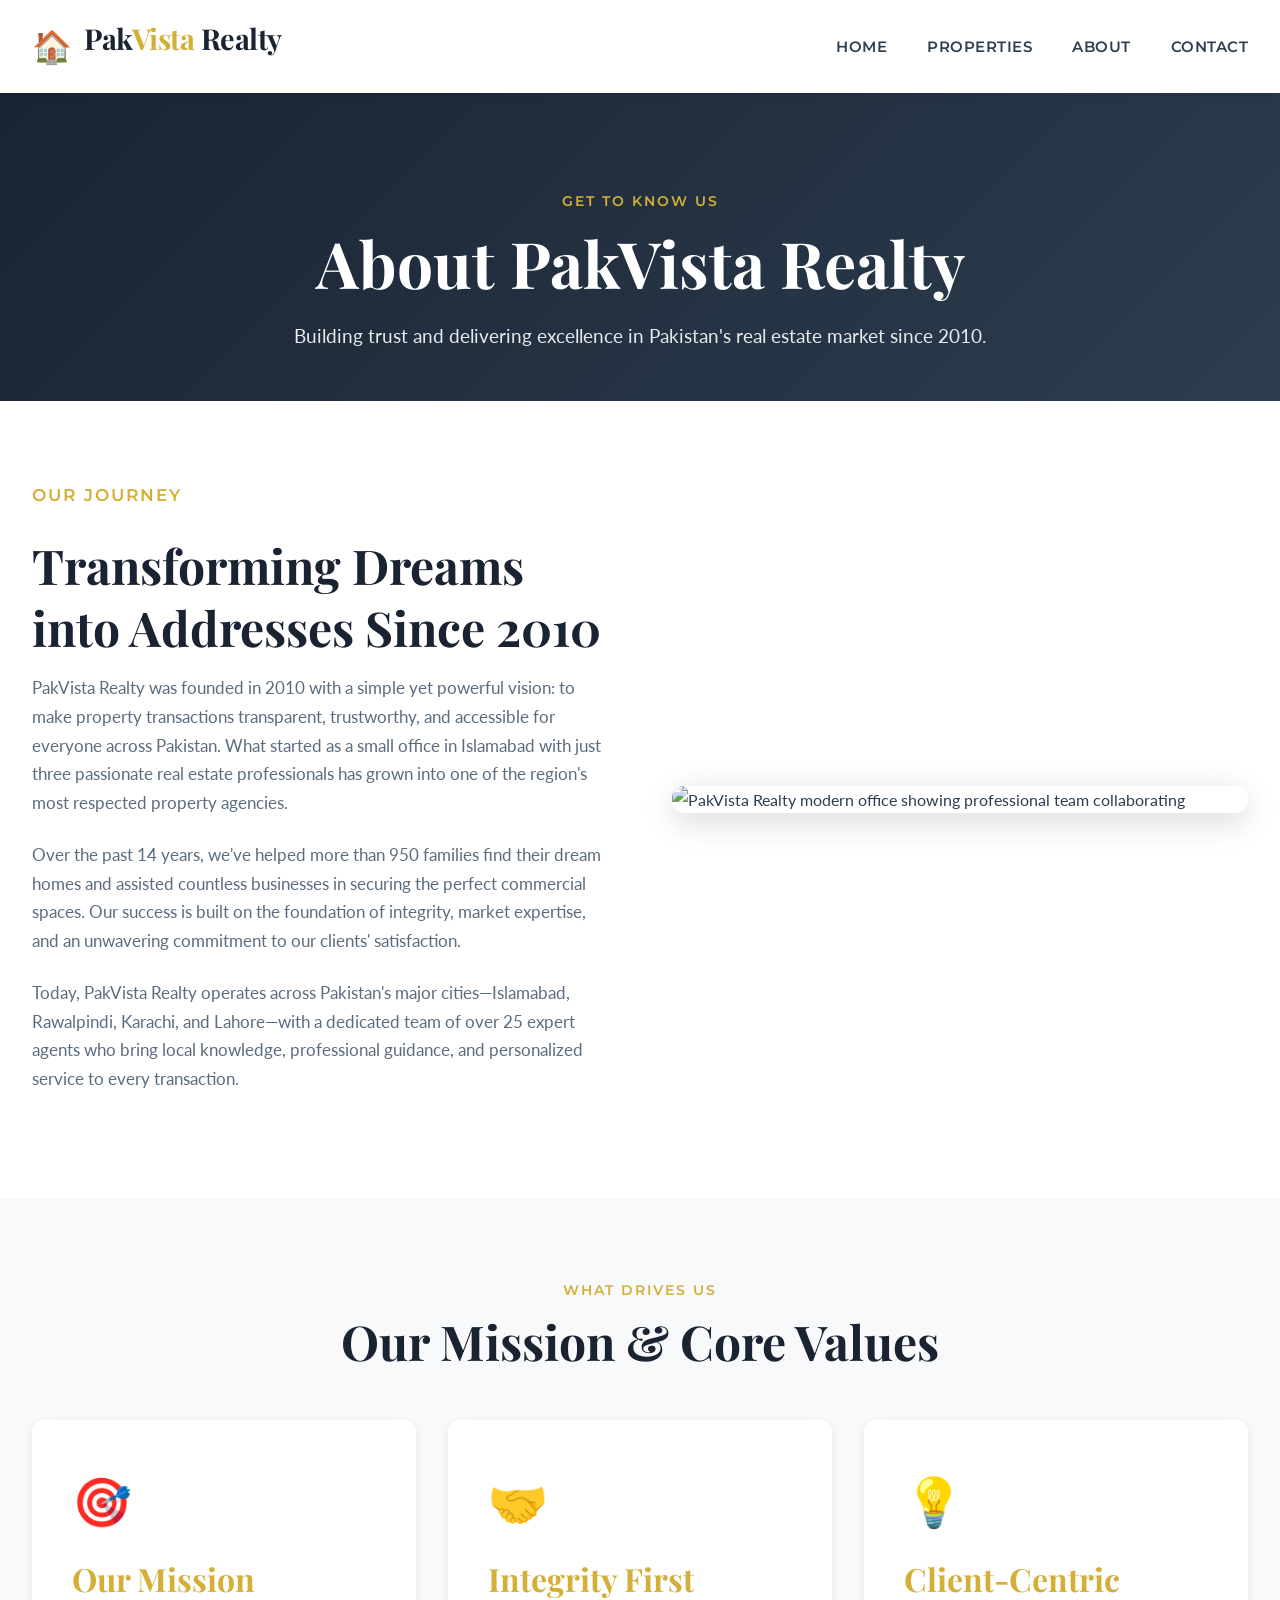
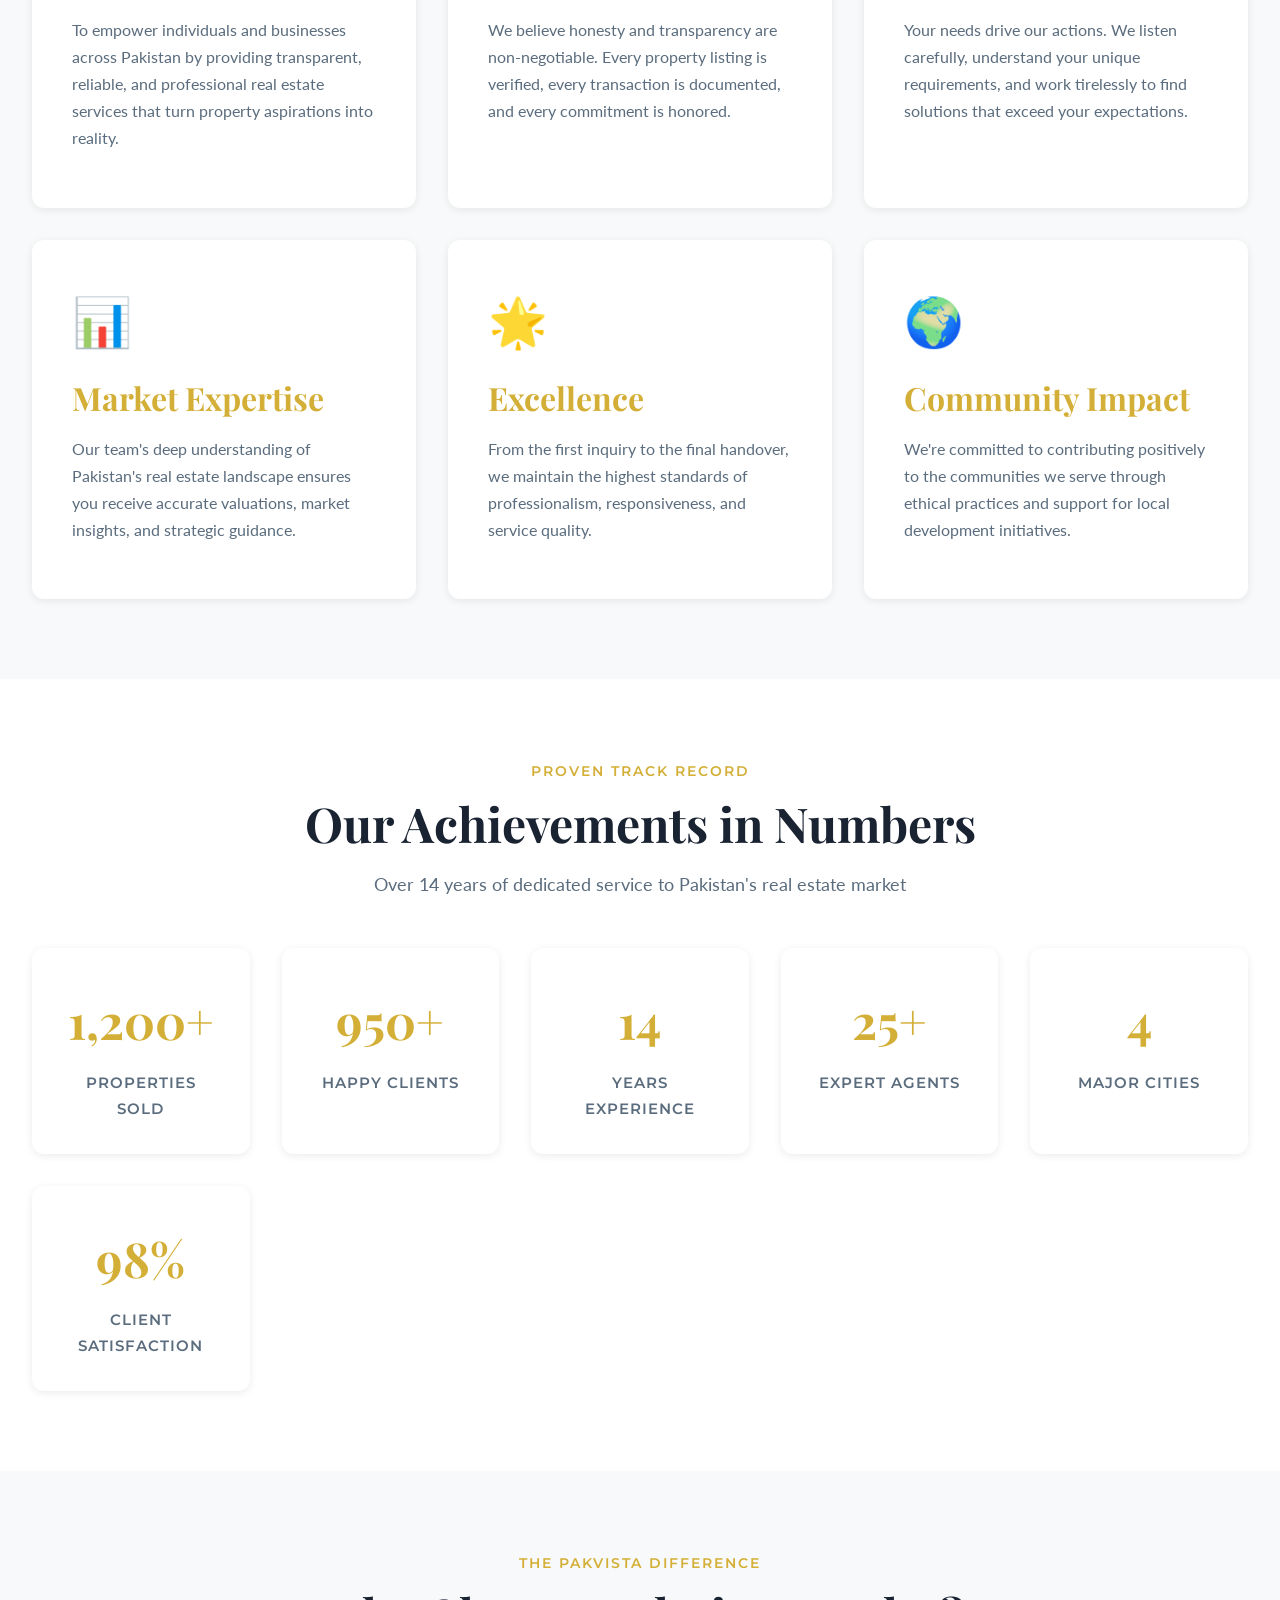
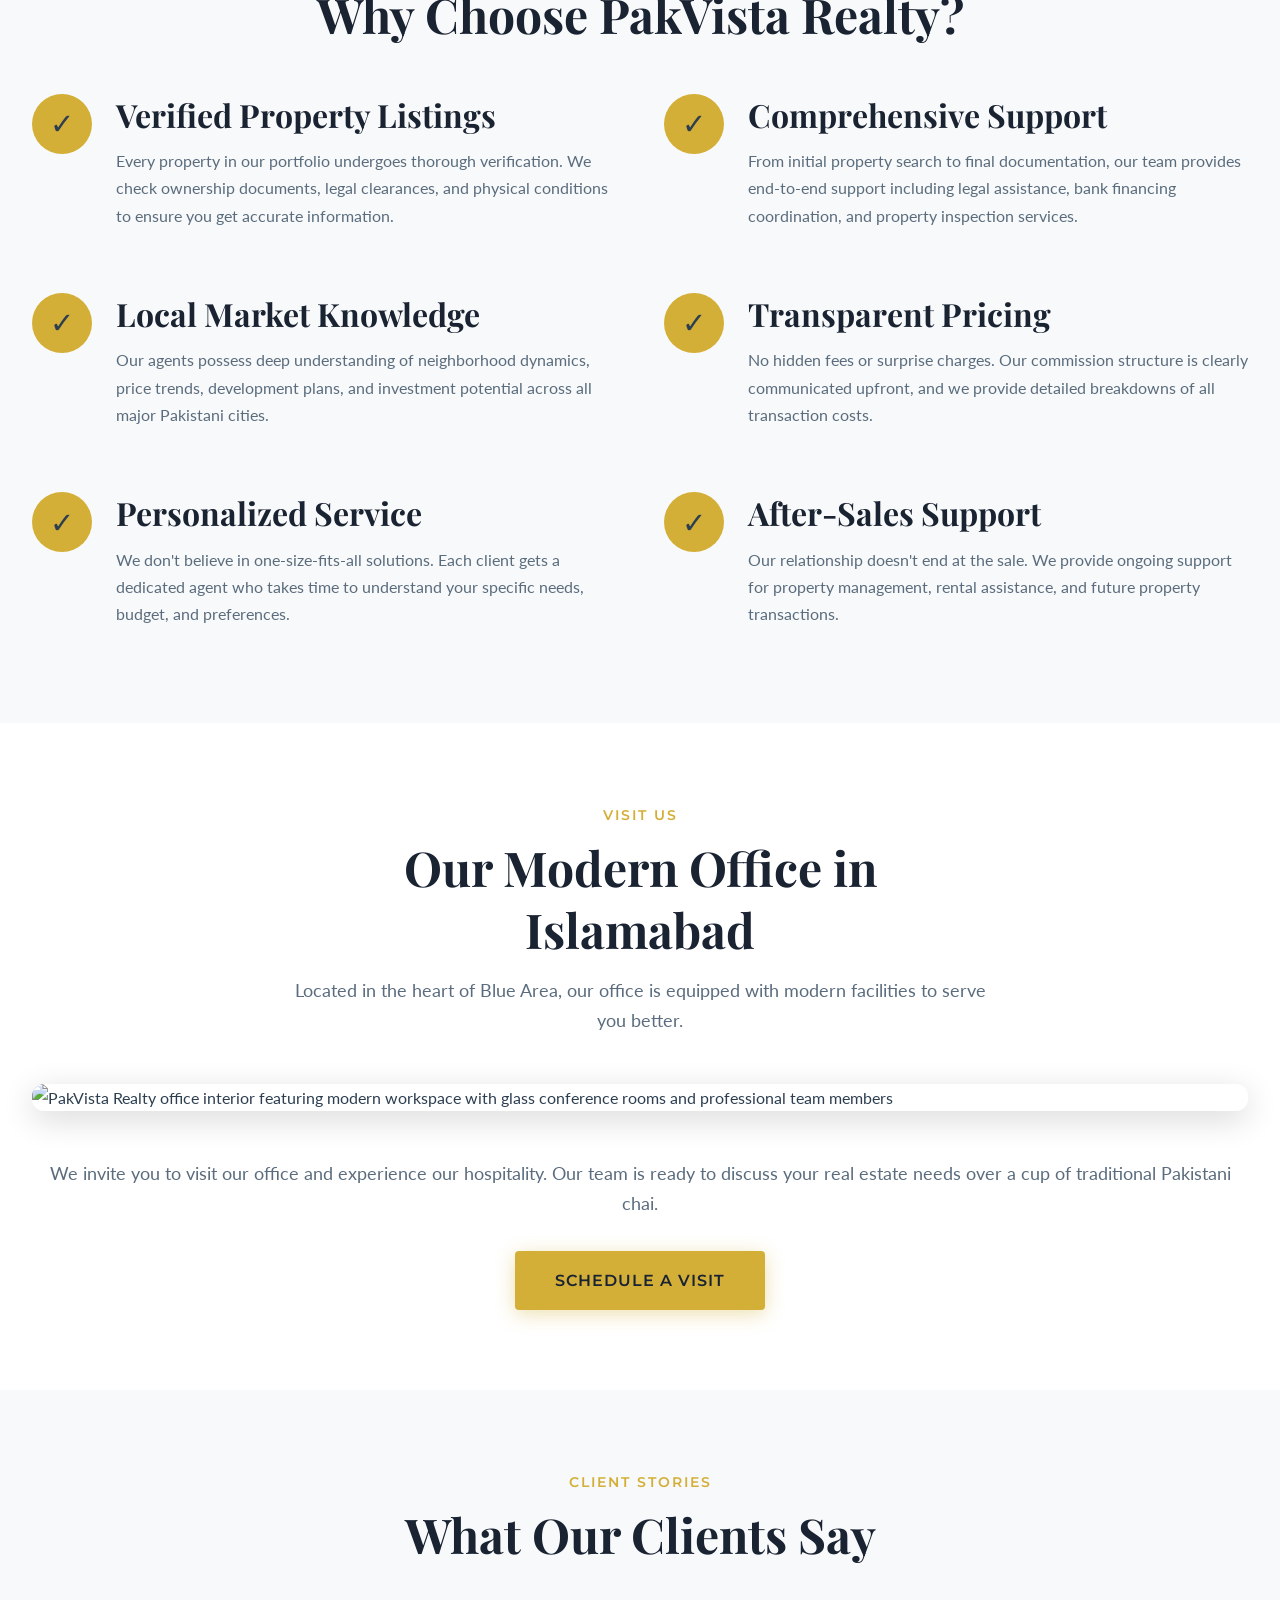
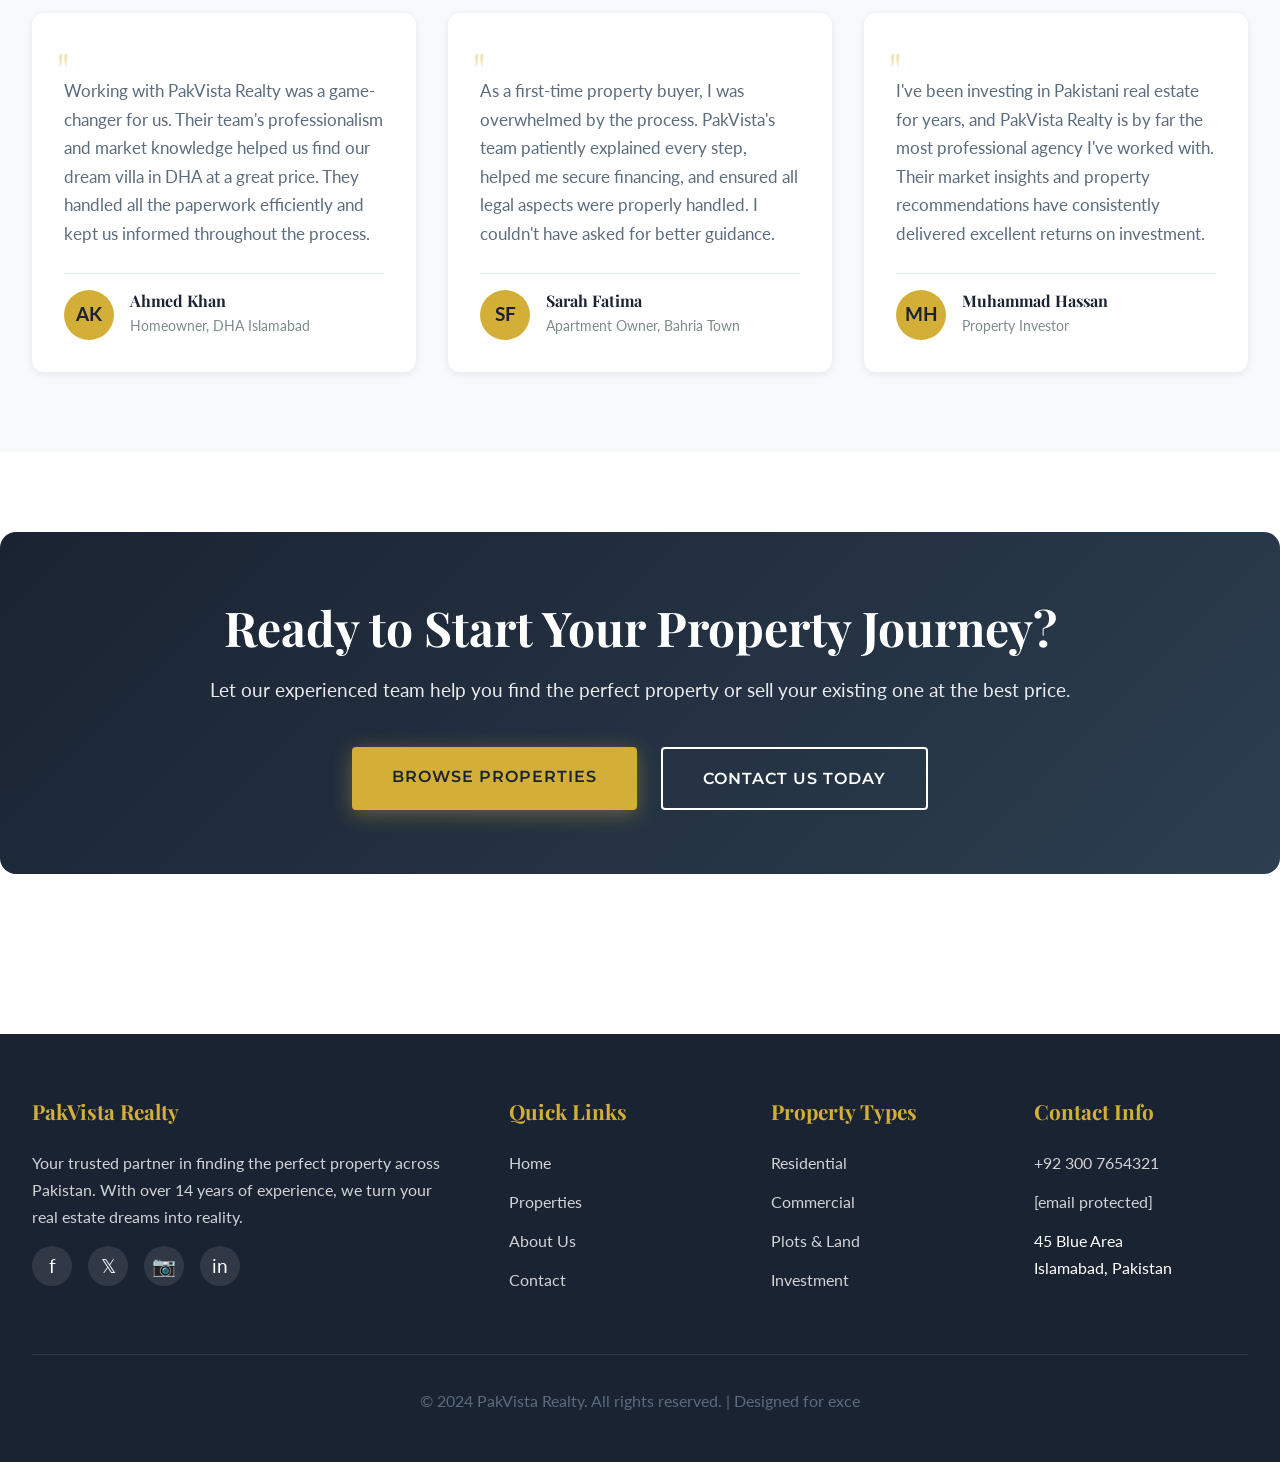
==== commit 9380d746: "Add files via upload" ====
--- a/about.html
+++ b/about.html
@@ -383,7 +383,7 @@
           <h3>Contact Info</h3>
           <ul class="footer-links">
             <li><a href="tel:+923007654321">+92 300 7654321</a></li>
-            <li><a href="mailto:info@pakvistarealty.pk">info@pakvistarealty.pk</a></li>
+            <li><a href="/cdn-cgi/l/email-protection#01686f676e4171606a77687275607364606d75782f716a"><span class="__cf_email__" data-cfemail="5f363139301f2f3e3429362c2b3e2d3a3e332b26712f34">[email&#160;protected]</span></a></li>
             <li>45 Blue Area<br>Islamabad, Pakistan</li>
           </ul>
         </div>
@@ -391,13 +391,4 @@
       </div>
       
       <div class="footer-bottom">
-        <p>&copy; 2024 PakVista Realty. All rights reserved. | Designed for excellence in real estate.</p>
-      </div>
-    </div>
-  </footer>
-  
-  <!-- JavaScript -->
-  <script src="main.js"></script>
-  
-</body>
-</html>
+        <p>&copy; 2024 PakVista Realty. All rights reserved. | Designed for exce
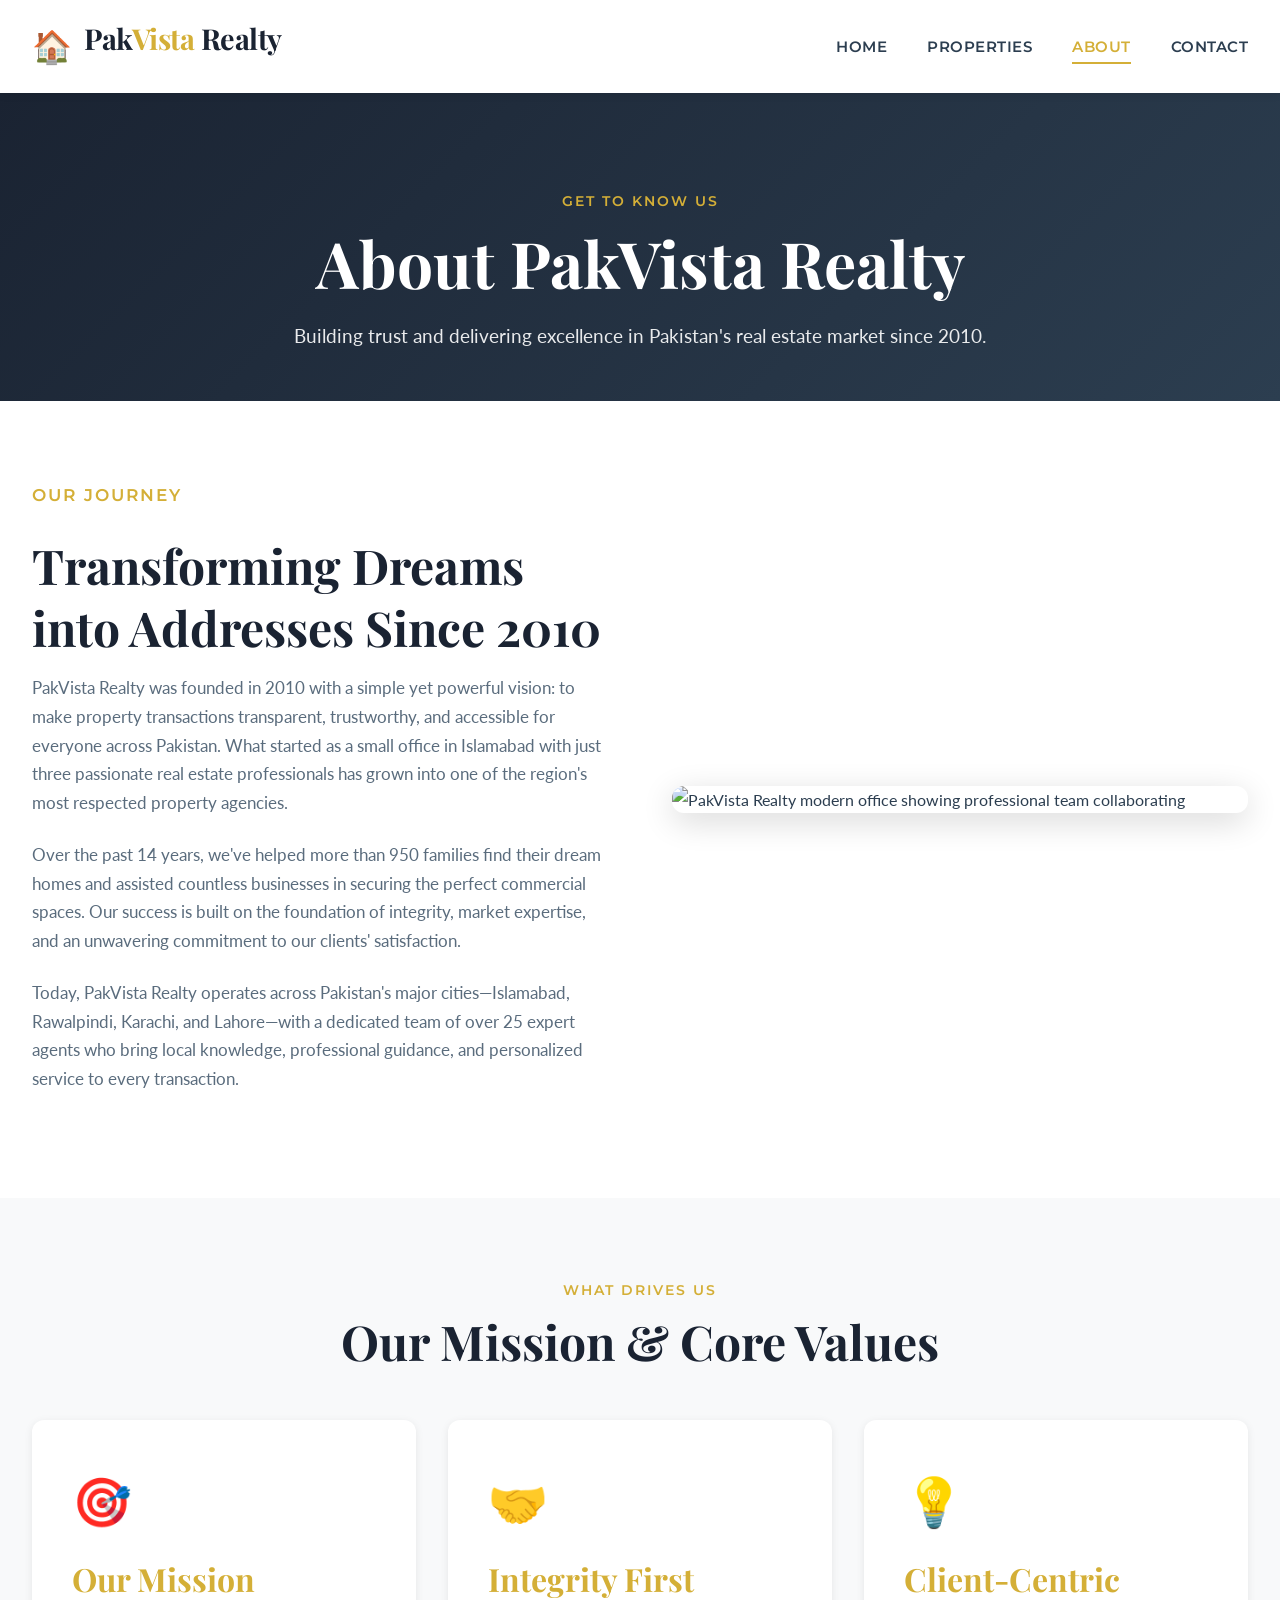
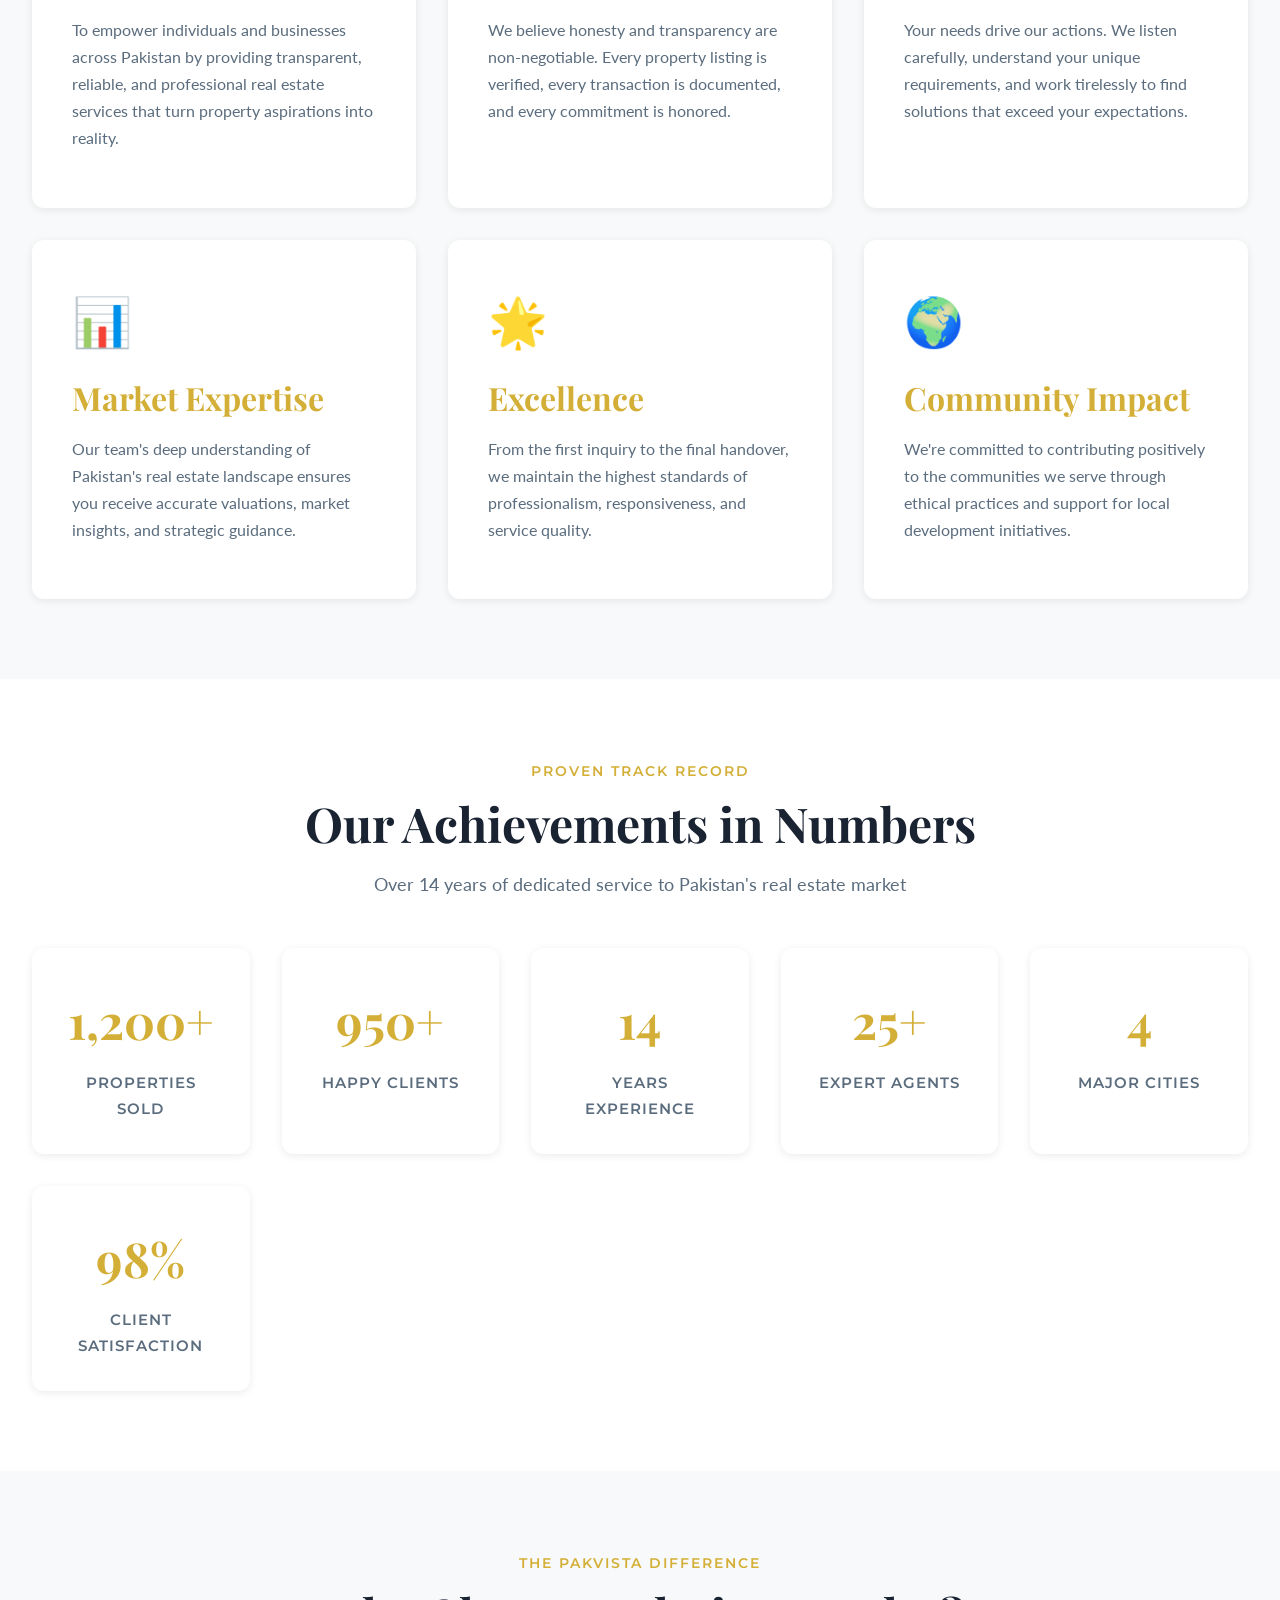
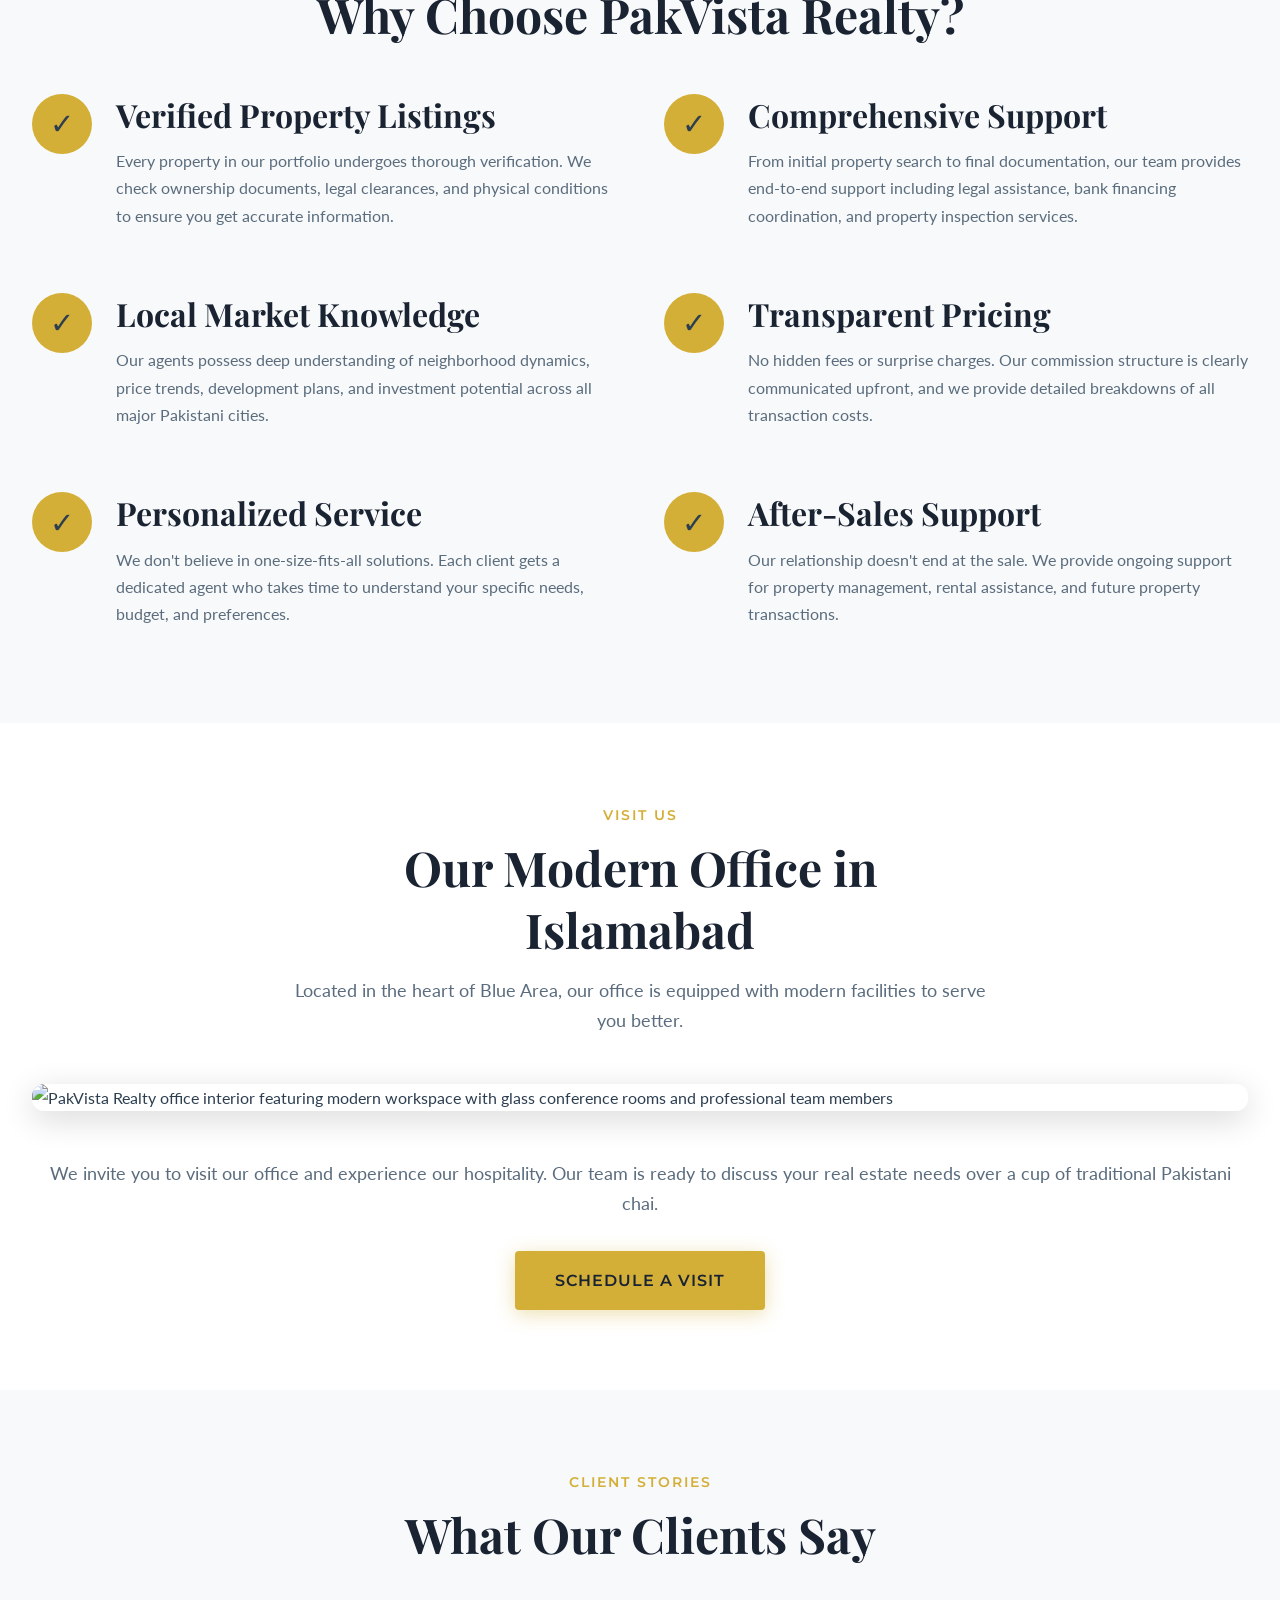
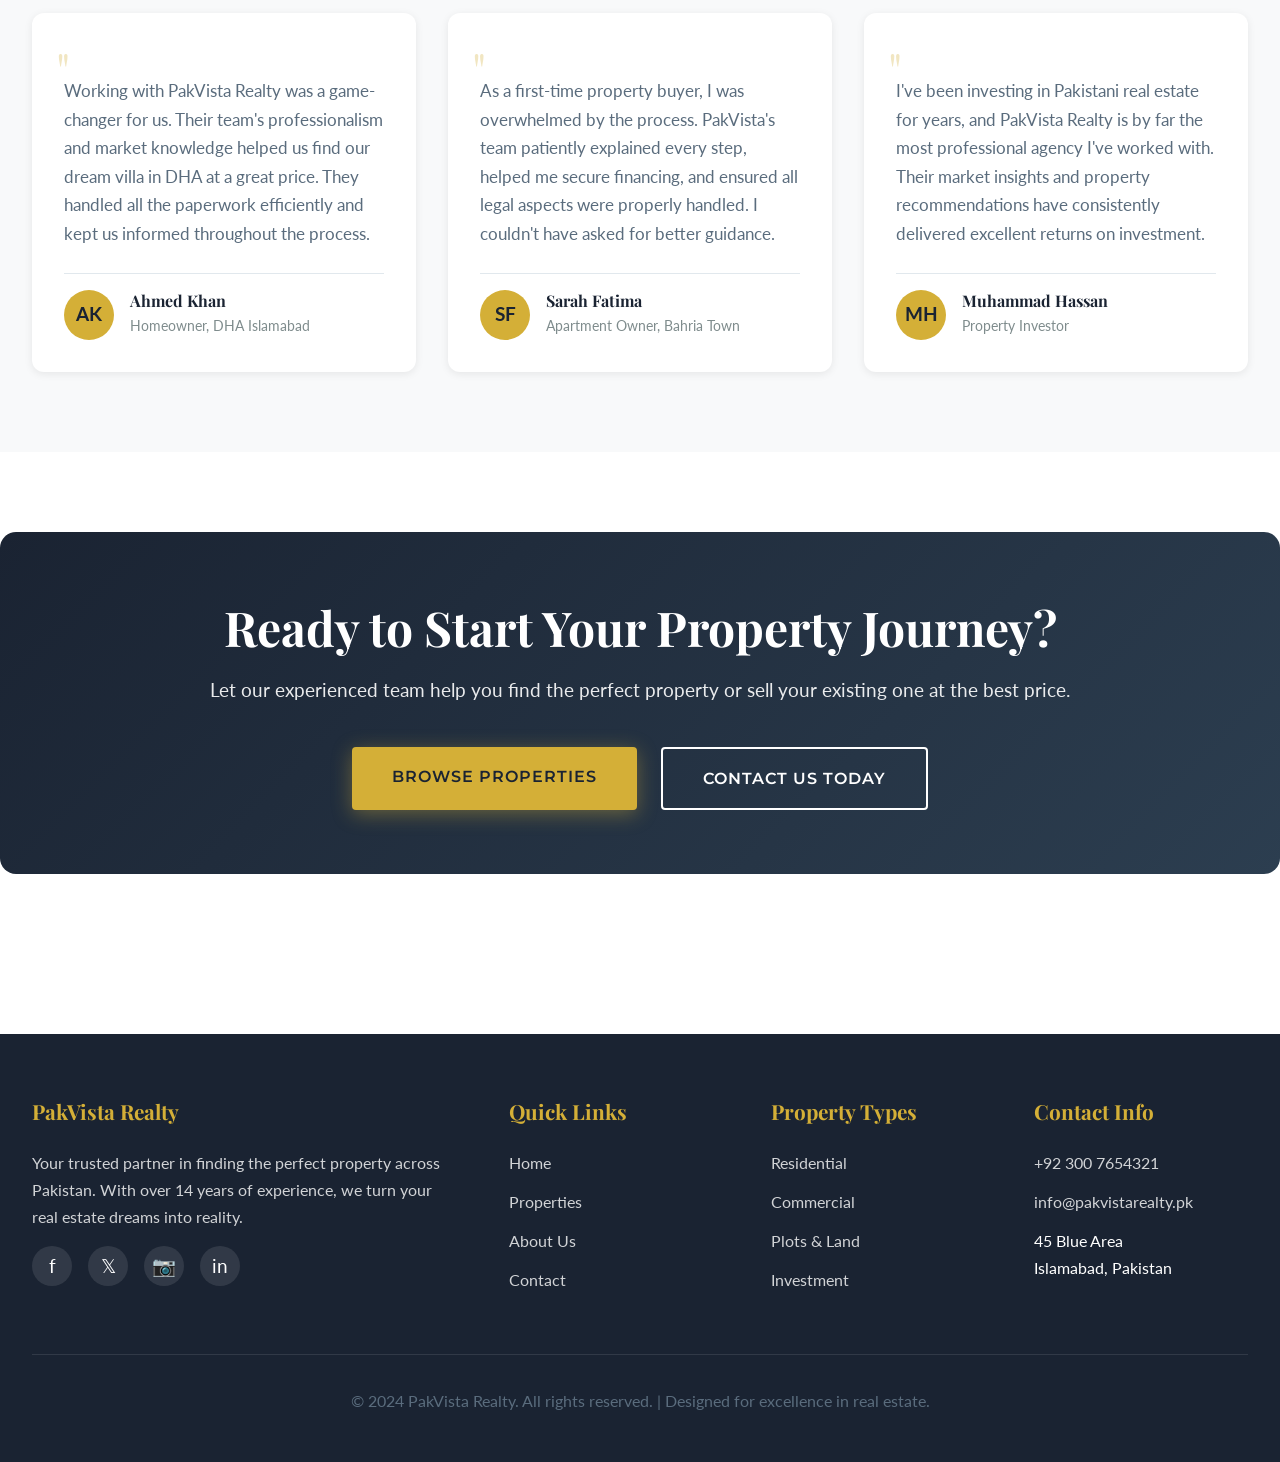
==== commit 6c014f31: "Add files via upload" ====
--- a/about.html
+++ b/about.html
@@ -383,7 +383,7 @@
           <h3>Contact Info</h3>
           <ul class="footer-links">
             <li><a href="tel:+923007654321">+92 300 7654321</a></li>
-            <li><a href="/cdn-cgi/l/email-protection#01686f676e4171606a77687275607364606d75782f716a"><span class="__cf_email__" data-cfemail="5f363139301f2f3e3429362c2b3e2d3a3e332b26712f34">[email&#160;protected]</span></a></li>
+            <li><a href="mailto:info@pakvistarealty.pk">info@pakvistarealty.pk</a></li>
             <li>45 Blue Area<br>Islamabad, Pakistan</li>
           </ul>
         </div>
@@ -391,4 +391,13 @@
       </div>
       
       <div class="footer-bottom">
-        <p>&copy; 2024 PakVista Realty. All rights reserved. | Designed for exce+        <p>&copy; 2024 PakVista Realty. All rights reserved. | Designed for excellence in real estate.</p>
+      </div>
+    </div>
+  </footer>
+  
+  <!-- JavaScript -->
+  <script src="main.js"></script>
+  
+</body>
+</html>
